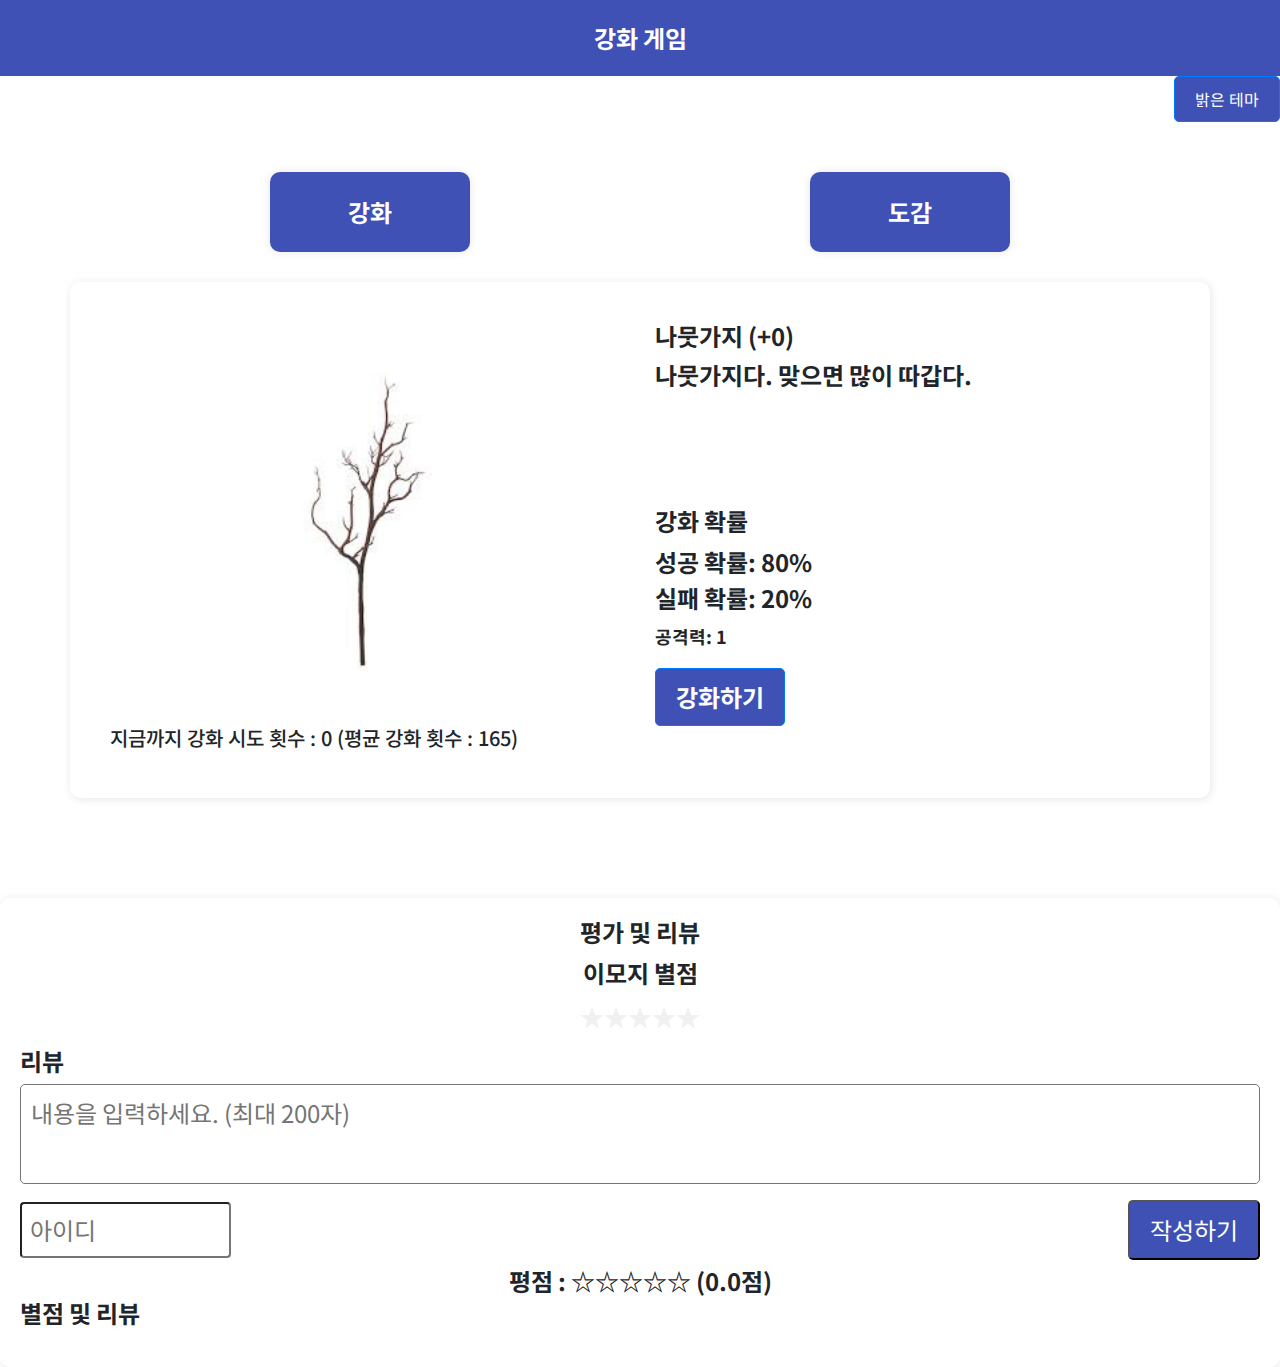
==== 최종.html @ 85086a7e "Revert "머같네"" ====
<!DOCTYPE html>
<html lang="en">

<head>
    <meta charset="UTF-8">
    <meta name="viewport" content="width=device-width, initial-scale=1.0">
    <title>강화 아이템 정보</title>
    <link rel="stylesheet" href="https://stackpath.bootstrapcdn.com/bootstrap/4.5.2/css/bootstrap.min.css">
    <link rel="preconnect" href="https://fonts.googleapis.com">
    <link rel="preconnect" href="https://fonts.gstatic.com" crossorigin>
    <link
        href="https://fonts.googleapis.com/css2?family=Black+Han+Sans&family=Nanum+Gothic+Coding&family=Noto+Sans+KR:wght@100..900&display=swap"
        rel="stylesheet">
    <style>
        #clubEnhance {
            visibility: hidden;
        }

        .description-container {
            height: 150px;
            /* 원하는 높이로 설정 */
            overflow: hidden;
            /* 내용이 넘칠 경우 숨김 */
        }

        .item-container {
            height: 35px
        }
    </style>
    <link rel="stylesheet" href="style.css" id="styleSheetLink">
</head>

<body>
    <div class="header">강화 게임</div>
    <div class="button-container d-flex justify-content-between align-items-center">
        <div> <!-- 왼쪽에 공간을 만들기 위한 빈 div -->
            <!-- 여기에 내용을 추가할 수 있습니다 -->
        </div>
        <button class="btn btn-primary" type="button" onclick="toggleStyle()" id="changeStyleButton">밝은 테마</button>
        <!-- 버튼 이동 -->
    </div>
    <div class="nav">
        <a href="#" id="GG" onclick="goToEnhancePage()">강화</a>
        <a href="#" id="clubEnhance" onclick="goToClubEnhancePage()">몽둥이 강화</a> <!-- 새로운 버튼 추가 -->
        <a href="#" id="DD" onclick="goToDexPage()">도감</a>
    </div>
    <div class="container" id="container" style="display: block;">
        <div class="row">
            <div class="col-md-6">
                <img src="sword.jpg" alt="강화 아이템" class="item-image" id="itemImage">
            </div>
            <div class="col-md-6">
                <div class="item-container">
                    <h1 class="item-title" id="itemName">나뭇가지<span id="enhanceLevel">&nbsp;(+0)</span></h1>
                </div>
                <div class="description-container">
                    <p class="item-description">
                        나뭇가지다. 맞으면 많이 따갑다.
                    </p>
                </div>
                <h2 id="enchanceRate">강화 확률</h2>
                <p>
                    <span id="successRate">성공 확률: 80%</span><br>
                    <span id="failureRate">실패 확률: 20%</span><br>
                    <span id="attackPower">공격력: 1</span>
                </p>

                <button class="btn btn-primary" type="button" onclick="enhance()" id="enhanceButton">강화하기</button>
                <span id="successCount" class="enhancement-count"></span>


            </div>
        </div>
        <div class="attempts-container">
            <h5>지금까지 강화 시도 횟수 : <span id="attemptsCount">0</span><span>&nbsp;(평균 강화 횟수 : 165)</span></h5>
        </div>
    </div>
    <div id="clubEnhancePage" class="container" style="display: none;">
        <div class="row">
            <div class="col-md-6">
                <img src="club.jpg" alt="몽둥이 강화 아이템" class="item-image" id="clubItemImage">
            </div>
            <div class="col-md-6">
                <h1 class="item-title" id="clubItemName">몽둥이<span id="clubEnhanceLevel">&nbsp;(+0)</span></h1>
                <p class="item-description" id="item-description">
                    야구방망이로 쓰다가 부러질 것 같다, 하지만 강화 단계가 올라가면 혹시 모른다.
                </p>
                <h2 id="clubEnchanceRate">강화 확률</h2>
                <p>
                    <span id="clubSuccessRate">성공 확률: 90%</span><br>
                    <span id="clubFailureRate">실패 확률: 10%</span><br>
                    <span id="clubAttackPower">공격력: 1</span> <!-- 새로운 공격력 표시 -->
                </p>
                <button class="btn btn-primary" type="button" onclick="clubEnhance()"
                    id="clubEnhanceButton">강화하기</button>
                <button class="btn btn-secondary" type="button" onclick="resetClubEnhance()" id="resetClubEnhanceButton"
                    style="display:none;">재시도</button>
                <span id="clubSuccessCount" class="enhancement-count"></span>
            </div>
        </div>
        <div>
            <h5>최고 기록 : <span id="clubBestRecord">0</span><span>강</span></h5>
        </div>
    </div>

    <div id="dexPageId" class="container">
        <h1>도감 페이지</h1>
        <div class="dex-container">
            <div class="dex-item active" id="dexItem1" onclick="showDexDetails('item1')">
                <img src="sword.jpg" alt="나뭇가지">
                <h3>나뭇가지</h3>
            </div>
            <div class="dex-item" id="dexItem2" onclick="showDexDetails('item2')">
                <img src="gun.jpg" alt="몽둥이">
                <h3>몽둥이</h3>
            </div>
            <div class="dex-item" id="dexItem3" onclick="showDexDetails('item3')">
                <img src="rocket.jpg" alt="목검">
                <h3>목검</h3>
            </div>
            <div class="dex-item" id="dexItem4" onclick="showDexDetails('item4')">
                <img src="nuclear.jpg" alt="검">
                <h3>검</h3>
            </div>
        </div>
        <div id="item1" class="dex-details">
            <h2>나뭇가지</h2>
            <img src="image1.png" alt="검">
            <p>나뭇가지다. 맞으면 많이 따갑다.</p>
        </div>
        <div id="item2" class="dex-details">
            <h2>각목</h2>
            <img src="image2.png" alt="총">
            <p>강린이 때리기에 너무 적합한 도구.</p>
        </div>
        <div id="item3" class="dex-details">
            <h2>목검</h2>
            <img src="image3.png" alt="로켓">
            <p>검도 해 본 사람은 한 번쯤 휘둘러 본 목검. 잘못 맞으면 죽을 수도 있을 것 같다.</p>
        </div>
        <div id="item4" class="dex-details">
            <h2>검</h2>
            <img src="image4.png" alt="핵">
            <p>한 없이 예리해 무엇이든 베어버릴 수 있는 검. 무게가 상당해 실력자가 아니면 들어올리기조차 버거워 보인다.</p>
        </div>
    </div>

    <div class="footer">
        <h3 align="center">평가 및 리뷰</h3>
        <form name="myform" id="myform" method="post" action="./save">
            <fieldset>
                <legend>이모지 별점</legend>
                <input type="radio" name="rating" value="5" id="rate1"><label for="rate1">★</label>
                <input type="radio" name="rating" value="4" id="rate2"><label for="rate2">★</label>
                <input type="radio" name="rating" value="3" id="rate3"><label for="rate3">★</label>
                <input type="radio" name="rating" value="2" id="rate4"><label for="rate4">★</label>
                <input type="radio" name="rating" value="1" id="rate5"><label for="rate5">★</label>
            </fieldset>
            <!-- 코멘트 입력 폼 -->
            <table class="rating-form-table">
                <tr>
                    <td colspan="2" align="left">
                        리뷰
                        <span id="comment-count"></span>
                    </td>
                </tr>
                <tr>
                    <td colspan="2">
                        <textarea id="comment" placeholder="내용을 입력하세요. (최대 200자)"></textarea>
                    </td>
                </tr>
                <tr>
                    <td align="left">
                        <input type="text" name="name" placeholder="아이디" id="username">
                    </td>
                    <td align="right">
                        <button type="button" onclick="saveRatingAndComment()">작성하기</button>
                    </td>
                </tr>
            </table>
        </form>
        <!-- 별점과 코멘트를 표시할 영역 -->
        <div id="rating-comments">
            <div id="average-rating">평점 : ☆☆☆☆☆ (0.0점)</div>
            <h3>별점 및 리뷰</h3>
            <ul id="comments-list"></ul>
        </div>
    </div>
    <script src="star.js"></script>
    <script src="theme.js"></script>
    <script>
        // 도감 페이지로 이동하는 함수
        function goToDexPage() {
            hideCurrentPage(); // 현재 페이지 숨기기
            hideClubEnhancePage(); // 클럽 강화 페이지 숨기기
            showDexPage(); // 도감 페이지 보이기
        }

        // 강화 페이지로 이동하는 함수
        function goToEnhancePage() {
            hideDexPage(); // 도감 페이지 숨기기
            hideClubEnhancePage(); // 클럽 강화 페이지 숨기기
            showCurrentPage(); // 현재 페이지 보이기
        }

        // 클럽 강화 페이지로 이동하는 함수
        function goToClubEnhancePage() {
            document.getElementById('GG').classList.remove('active'); // GG 버튼 비활성화
            document.getElementById('DD').classList.remove('active'); // DD 버튼 비활성화
            document.getElementById('clubEnhance').classList.add('active'); // 클럽 강화 버튼 활성화
            hideCurrentPage(); // 현재 페이지 숨기기
            hideDexPage(); // 도감 페이지 숨기기
            showClubEnhancePage(); // 클럽 강화 페이지 보이기
        }

        // 현재 페이지 숨기는 함수
        function hideCurrentPage() {
            var currentPage = document.getElementById('container'); // 현재 페이지 요소 가져오기
            currentPage.style.display = 'none'; // 현재 페이지 숨기기
        }

        // 도감 페이지 보이기 함수
        function showDexPage() {
            var dexPage = document.getElementById('dexPageId'); // 도감 페이지 요소 가져오기
            dexPage.style.display = 'block'; // 도감 페이지 보이기
        }

        // 도감 페이지 숨기기 함수
        function hideDexPage() {
            var dexPage = document.getElementById('dexPageId'); // 도감 페이지 요소 가져오기
            dexPage.style.display = 'none'; // 도감 페이지 숨기기
        }

        // 현재 페이지 보이기 함수
        function showCurrentPage() {
            var currentPage = document.getElementById('container'); // 현재 페이지 요소 가져오기
            currentPage.style.display = 'block'; // 현재 페이지 보이기
        }

        // 클럽 강화 페이지 숨기기 함수
        function hideClubEnhancePage() {
            var clubEnhancePage = document.getElementById('clubEnhancePage'); // 클럽 강화 페이지 요소 가져오기
            clubEnhancePage.style.display = 'none'; // 클럽 강화 페이지 숨기기
        }

        // 클럽 강화 페이지 보이기 함수
        function showClubEnhancePage() {
            var clubEnhancePage = document.getElementById('clubEnhancePage'); // 클럽 강화 페이지 요소 가져오기
            clubEnhancePage.style.display = 'block'; // 클럽 강화 페이지 보이기
        }

        // DOMContentLoaded 이벤트가 발생했을 때 실행될 코드
        document.addEventListener("DOMContentLoaded", function () {
            hideClubEnhancePage(); // 클럽 강화 페이지 숨기기
            showCurrentPage(); // 현재 페이지 보이기

            // 도감 페이지의 모든 상세 설명 숨기기
            var details = document.getElementsByClassName('dex-details'); // 모든 상세 설명 요소 가져오기
            for (var i = 0; i < details.length; i++) { // 각 상세 설명 요소에 대해 반복
                details[i].style.display = 'none'; // 상세 설명 숨기기
            }
        });

        // 도감 항목의 상세 정보 보이기 함수
        function showDexDetails(itemId) {
            var details = document.getElementsByClassName('dex-details'); // 모든 상세 정보 요소 가져오기
            for (var i = 0; i < details.length; i++) { // 각 상세 정보 요소에 대해 반복
                details[i].style.display = 'none'; // 상세 정보 숨기기
            }
            var itemDetails = document.getElementById(itemId); // 클릭한 항목의 상세 정보 요소 가져오기
            if (itemDetails) { // 상세 정보 요소가 존재하면
                itemDetails.style.display = 'block'; // 상세 정보 보이기
            }
        }

        // 도감 항목을 활성화하는 함수
        function enableDexItem(itemId) {
            var dexItem = document.getElementById(itemId); // 도감 항목 요소 가져오기
            dexItem.classList.add('active'); // 도감 항목 활성화
        }


        var successCount = 0;
        var successRate = 0.8; // 초기 성공 확률
        var failureRate = 0.2; // 초기 실패 확률
        var enhanceLevel = 0; // 강화 레벨 변수 추가
        var attemptsCount = 0; // 강화 시도 횟수 변수 추가

        function enhance() {
            var random = Math.random(); // 0과 1 사이의 랜덤한 숫자 생성
            var successCountElement = document.getElementById("successCount");
            var successRateElement = document.getElementById("successRate");
            var failureRateElement = document.getElementById("failureRate");
            var enhanceButton = document.getElementById("enhanceButton");
            var enchanceRateElement = document.getElementById("enchanceRate")
            var enhanceLevelElement = document.getElementById("enhanceLevel"); // 강화 레벨 표시 요소 추가
            var attemptsCountElement = document.getElementById("attemptsCount"); // 강화 시도 횟수 표시 요소 추가
            var itemDescriptionElement = document.querySelector(".item-description"); // 아이템 설명 요소
            var attackPowerElement = document.getElementById("attackPower"); // 공격력 표시 요소

            var baseAttackPower;
            var attackIncrement;

            attemptsCount++; // 강화 시도 횟수 증가
            attemptsCountElement.textContent = attemptsCount; // 강화 시도 횟수 표시 업데이트
            if (document.getElementById("itemImage").src.includes("sword.jpg")) {
                baseAttackPower = 1;
                attackIncrement = 1;
            } else if (document.getElementById("itemImage").src.includes("gun.jpg")) {
                baseAttackPower = 30;
                attackIncrement = 2;
            } else if (document.getElementById("itemImage").src.includes("rocket.jpg")) {
                baseAttackPower = 80;
                attackIncrement = 5;
            } else if (document.getElementById("itemImage").src.includes("nuclear.jpg")) {
                baseAttackPower = 200;
                attackIncrement = 10;
            }
            if (successCount < 5) {
                if (random < successRate) {
                    // 성공할 때
                    successCount++;
                    enhanceLevel++; // 강화 레벨 증가
                    successCountElement.innerHTML = "<span class='success-text'>&nbsp;성공</span>";
                    enhanceLevelElement.textContent = " (+" + enhanceLevel + ")"; // 강화 레벨 표시 업데이트
                    attackPowerElement.textContent = "공격력: " + (baseAttackPower + enhanceLevel * attackIncrement) + " (+" + (enhanceLevel * attackIncrement) + ")";
                } else {
                    // 실패할 때
                    successCount = 0; // 숫자 초기화
                    enhanceLevel = 0; // 강화 레벨 초기화
                    successCountElement.innerHTML = "<span class='failure-text'>&nbsp;실패</span>";
                    enhanceLevelElement.textContent = " (+" + enhanceLevel + ")"; // 강화 레벨 표시 업데이트
                    attackPowerElement.textContent = "공격력: " + baseAttackPower + " (+" + (enhanceLevel * attackIncrement) + ")";
                }
            } else {
                if (document.getElementById("itemImage").src.includes("sword.jpg")) { // 나뭇가지가 +5로 강화됐을 때 각목으로 바뀌어서 강화 단계를 다시 초기화
                    document.getElementById("itemImage").src = "gun.jpg";
                    document.getElementById("itemName").innerHTML = "각목 <span id='enhanceLevel'>(+0)</span>";
                    successRate = 0.7; // 성공 확률 변경
                    failureRate = 0.3; // 실패 확률 변경
                    successRateElement.textContent = "성공 확률: 70%";
                    failureRateElement.textContent = "실패 확률: 30%";
                    successCountElement.innerHTML = "<span class='success-text'>&nbsp;업그레이드 성공!</span>";
                    enhanceLevel = 0; // 강화 레벨 초기화
                    enableDexItem('dexItem2'); // 총 아이템 활성화
                    itemDescriptionElement.textContent = "강린이 때리기에 너무 적합한 도구."; // 아이템 설명 업데이트
                    attackPowerElement.textContent = "공격력: 30 (+" + (enhanceLevel * attackIncrement) + ")"; // 공격력 초기화
                } else if (document.getElementById("itemImage").src.includes("gun.jpg")) {
                    // 각목이 +5로 강화됐을 때 목검으로 바뀌어서 강화 단계를 다시 초기화
                    document.getElementById("itemImage").src = "rocket.jpg";
                    document.getElementById("itemName").innerHTML = "목검 <span id='enhanceLevel'>(+0)</span>";
                    successRate = 0.6; // 성공 확률 변경
                    failureRate = 0.4; // 실패 확률 변경
                    successRateElement.textContent = "성공 확률: 60%";
                    failureRateElement.textContent = "실패 확률: 40%";
                    successCountElement.innerHTML = "<span class='success-text'>&nbsp;업그레이드 성공!</span>";
                    enhanceLevel = 0; // 강화 레벨 초기화
                    enableDexItem('dexItem3'); // 로켓 아이템 활성화
                    itemDescriptionElement.textContent = "검도 해 본 사람은 한 번쯤 휘둘러 본 목검. 잘못 맞으면 죽을 수도 있을 것 같다."; // 아이템 설명 업데이트
                    attackPowerElement.textContent = "공격력: 80 (+" + (enhanceLevel * attackIncrement) + ")"; // 공격력 초기화
                } else if (document.getElementById("itemImage").src.includes("rocket.jpg")) { // 목검이 +5로 강화됐을 때 검으로 바뀌어서 강화 단계를 다시 초기화
                    document.getElementById("itemImage").src = "nuclear.jpg";
                    document.getElementById("itemName").innerHTML = "검 <span id='enhanceLevel'>(+0)</span>";
                    successRate = 0.5; // 성공 확률 변경
                    failureRate = 0.5; // 실패 확률 변경
                    successRateElement.textContent = "성공 확률: 50%";
                    failureRateElement.textContent = "실패 확률: 50%";
                    successCountElement.innerHTML = "<span class='success-text'>&nbsp;업그레이드 성공!</span>";
                    enhanceLevel = 0; // 강화 레벨 초기화
                    enableDexItem('dexItem4'); // 핵 아이템 활성화
                    itemDescriptionElement.textContent = "한 없이 예리해 무엇이든 베어버릴 수 있는 검. 무게가 상당해 실력자가 아니면 들어올리기조차 버거워 보인다."; // 아이템 설명 업데이트
                    attackPowerElement.textContent = "공격력: 200 (+" + (enhanceLevel * attackIncrement) + ")"; // 공격력 초기화
                } else if (document.getElementById("itemImage").src.includes("nuclear.jpg")) { // 핵=검이 +5로 강화됐을 때 강화하기 버튼 비활성화 및 텍스트 변경
                    document.getElementById("itemImage").src = "balloon.jpg";
                    document.getElementById("itemName").innerHTML = "";
                    enhanceButton.disabled = true;
                    successCountElement.innerHTML = "<span class='success-text'>&nbsp;축하합니다!</span>";
                    enhanceLevel = 0; // 강화 레벨 초기화
                    itemDescriptionElement.textContent = "'딸깍딸깍', 고생하셨습니다. 운이좋아 금방 끝나셨다면 몽둥이 강화를 해 보시는 건 어떨까요? 운의 한계를 시험 해보세요."; // 아이템 설명 업데이트
                    document.getElementById('clubEnhance').style.visibility = 'visible'; // 몽둥이 강화 버튼 표시
                    // 이 부분을 주석 처리하여 텍스트가 사라지지 않도록 합니다.
                    // successRateElement.textContent = " ";
                    // failureRateElement.textContent = " ";
                    // enchanceRateElement.textContent = " ";
                }
                successCount = 0; // 숫자 초기화
            }
        }
        // 몽둥이 강화 기능
        var clubSuccessCount = 0;
        var clubSuccessRate = 0.9; // 초기 성공 확률
        var clubFailureRate = 0.1; // 초기 실패 확률
        var clubEnhanceLevel = 0; // 강화 레벨 변수 추가
        var clubBestRecord = localStorage.getItem('clubBestRecord') || 0; // 로컬 스토리지에서 최고 기록을 가져옴

        document.getElementById('clubBestRecord').textContent = clubBestRecord;

        function getClubSuccessRate(level) {
            if (level < 4) return 0.9;
            if (level < 9) return 0.85;
            if (level < 14) return 0.8;
            if (level < 19) return 0.75;
            if (level < 24) return 0.7;
            if (level < 29) return 0.65;
            if (level < 34) return 0.6;
            if (level < 39) return 0.55;
            if (level < 44) return 0.5;
            if (level < 49) return 0.45;
            if (level < 54) return 0.4;
            if (level < 59) return 0.4;
            if (level < 64) return 0.35;
            if (level < 69) return 0.3;
            if (level < 74) return 0.25;
            if (level < 79) return 0.2;
            if (level < 84) return 0.15;
            if (level < 89) return 0.1;
            if (level < 94) return 0.05;
            return 0.03;
        }

        function clubEnhance() {
            var random = Math.random(); // 0과 1 사이의 랜덤한 숫자 생성
            var clubSuccessCountElement = document.getElementById("clubSuccessCount");
            var clubSuccessRateElement = document.getElementById("clubSuccessRate");
            var clubFailureRateElement = document.getElementById("clubFailureRate");
            var clubEnhanceButton = document.getElementById("clubEnhanceButton");
            var clubEnhanceLevelElement = document.getElementById("clubEnhanceLevel"); // 강화 레벨 표시 요소 추가
            var resetClubEnhanceButton = document.getElementById("resetClubEnhanceButton"); // 재시도 버튼
            var clubAttackPowerElement = document.getElementById("clubAttackPower"); // 공격력 표시 요소 추가

            clubSuccessRate = getClubSuccessRate(clubEnhanceLevel);
            clubFailureRate = 1 - clubSuccessRate;

            if (random < clubSuccessRate) {
                // 성공할 때
                clubSuccessCount++;
                clubEnhanceLevel++; // 강화 레벨 증가
                clubSuccessCountElement.innerHTML = "<span class='success-text'>&nbsp;성공</span>";
                clubEnhanceLevelElement.textContent = " (+" + clubEnhanceLevel + ")"; // 강화 레벨 표시 업데이트
                clubAttackPowerElement.textContent = "공격력: " + Math.pow(2, clubEnhanceLevel)
                clubSuccessRateElement.textContent = "성공 확률: " + (clubSuccessRate * 100).toFixed(0) + "%";
                clubFailureRateElement.textContent = "실패 확률: " + (clubFailureRate * 100).toFixed(0) + "%";

                // 최고 기록 갱신
                if (clubEnhanceLevel > clubBestRecord) {
                    clubBestRecord = clubEnhanceLevel;
                    localStorage.setItem('clubBestRecord', clubBestRecord); // 로컬 스토리지에 저장
                    document.getElementById('clubBestRecord').textContent = clubBestRecord;
                }
            } else {
                // 실패할 때
                clubSuccessCountElement.innerHTML = "<span class='failure-text'>&nbsp;실패</span>";
                clubEnhanceButton.disabled = true; // 강화하기 버튼 비활성화
                resetClubEnhanceButton.style.display = 'inline-block'; // 재시도 버튼 표시
            }
        }

        function resetClubEnhance() {
            var clubEnhanceButton = document.getElementById("clubEnhanceButton");
            var resetClubEnhanceButton = document.getElementById("resetClubEnhanceButton");
            var clubEnhanceLevelElement = document.getElementById("clubEnhanceLevel");
            var clubSuccessRateElement = document.getElementById("clubSuccessRate");
            var clubFailureRateElement = document.getElementById("clubFailureRate");

            clubEnhanceLevel = 0; // 강화 레벨 초기화
            clubEnhanceLevelElement.textContent = " (+" + clubEnhanceLevel + ")"; // 강화 레벨 표시 업데이트
            clubSuccessRate = getClubSuccessRate(clubEnhanceLevel); // 초기 성공 확률 설정
            clubFailureRate = 1 - clubSuccessRate; // 초기 실패 확률 설정
            clubSuccessRateElement.textContent = "성공 확률: " + (clubSuccessRate * 100).toFixed(0) + "%";
            clubFailureRateElement.textContent = "실패 확률: " + (clubFailureRate * 100).toFixed(0) + "%";

            clubEnhanceButton.disabled = false; // 강화하기 버튼 활성화
            resetClubEnhanceButton.style.display = 'none'; // 재시도 버튼 숨기기
        }


    </script>
</body>

</html>
---- style.css ----
* {
    margin: 0;
    padding: 0;
}

/* 기본 스타일 */
body {
    font-family: "Noto Sans KR", sans-serif;
    font-size: x-large;
    font-weight: bold;
    background-image: url('./mainImg.jpg');
    background-size: 2000px 1500px;
    background-repeat: no-repeat;
    background-position: top;
    background-color: white;
}




/* 공통 텍스트 스타일 */
.header,
.item-title,
#enchanceRate,
#enhanceButton,
#clubEnchanceRate,
#clubEnhanceButton,
#resetClubEnhanceButton, .footer h3 {
    font-family: "Noto Sans KR", sans-serif;
    font-size: x-large;
    font-weight: bold;
}

/* 공통 버튼 스타일 */
button,
.btn-primary,
.btn-secondary,
.rating-form-table button[type="button"],
.delete-comment {
    padding: 10px 20px;
    background-color: #3f51b5 !important;
    color: white;
    cursor: pointer;
    border-radius: 5px;
    transition: none;
}

button:hover,
.btn-primary:hover,
.btn-secondary:hover,
.rating-form-table button[type="button"]:hover,
.delete-comment:hover {
    background-color: rgb(22, 22, 97);
}

.delete-comment:active {
    transform: scale(1);
}


/* 공통 컨테이너 스타일 */
.container,
#dexPageId,
.footer,
.dex-details {
    background-color: #ffffff;
    border-radius: 10px;
    box-shadow: 1px 1px 10px rgba(0, 0, 0, 0.1);
    padding: 40px;
    margin-top: 100px;
}

/* 헤더 스타일 */
.header {
    background-color: #3f51b5;
    color: white;
    padding: 20px;
    text-align: center;
}

/* 네비게이션 스타일 */
.nav {
    display: flex;
    justify-content: center;
    margin-top: 20px;
}

.nav a {
    padding: 10px 20px;
    background-color: #3f51b5;
    color: white;
    text-decoration: none;
    border-radius: 5px;
    margin: 0 10px;
}

.nav a:hover {
    background-color: rgb(22, 22, 97);
    color: white;

}

.nav a:active,
.nav a.active {
    background-color: rgb(22, 22, 97);
    color: white;
}


/* 버튼 스타일 (GG, DD, clubEnhance) */
#GG,
#DD,
#clubEnhance {
    width: 200px;
    height: 80px;
    text-align: center;
    border-radius: 10px;
    box-shadow: 0 0 10px rgba(0, 0, 0, 0.1);
    text-decoration: none;
    line-height: 60px;
    font-size: x-large;
    font-weight: bold;
}

#GG {
    margin: 30px 30px -70px 10px;
}

#DD {
    margin: 30px 10px -70px 30px;
}

#clubEnhance {
    margin: 30px 40px -70px 40px;
}

/* 아이템 이미지 컨테이너 스타일 */
.item-image-container {
    position: relative;
    width: 30%;
    padding-top: 30%;
    overflow: hidden;
    border-radius: 10px;
    background-color: rgb(249, 249, 249);
    margin: 0 auto;
    max-height: calc(100vh - 80px);
}

.item-image {
    width: 300px;
    height: 400px;
    object-fit: contain;
    margin: 0 auto;
    display: block;
}

/* 텍스트 스타일 */
#attackPower{
    font-size: large;
}

#successRate{
    font-size: 24px;
}
#failureRate{
    font-size: 24px;
}

#clubAttackPower{
    font-size: large
}
#clubSuccessRate{
    font-size: 24px;
}
#clubFailureRate {
    font-size: 24px;
}

.pp {
    flex-direction: column;
    margin-left: 430px;
}

.success-text,
.failure-text {
    color: #3f51b5;
}

/* 별점 스타일 */
#myform fieldset {
    display: flex;
    justify-content: center;
    direction: rtl;
    border: 0;
    text-align: center;
}

#myform fieldset legend {
    text-align: center;
}

#myform input[type=radio] {
    display: none;
}

#myform label {
    font-size: 1em;
    color: transparent;
    text-shadow: 0 0 0 #f0f0f0;
}

#myform label:hover,
#myform label:hover~label,
#myform input[type=radio]:checked~label {
    text-shadow: 0 0 0#3f51b5;
}

/* 별표 스타일링 */
.star {
    color:  #3f51b5; /* 별표 색상 설정 */
}

/* 푸터 스타일 */
.footer {
    padding: 20px;
}

#average-rating {
    text-align: center;
}

/* 평가 및 리뷰 스타일 */
.rating-form-table {
    width: 100%;
}

.rating-form-table input[type="text"],
.rating-form-table textarea {
    width: 25%;
    padding: 8px;
    margin: 5px 0;
    border-radius: 4px;
    box-sizing: border-box;
}

.rating-form-table textarea {
    width: 100%;
    padding: 10px;
    border-radius: 5px;
    resize: none;
    height: 100px;
}

.rating-form-table button[type="button"] {
    padding: 10px 20px;
}

#comments-list {
    list-style: none;
    padding: 0;
    margin-top: 20px;
}

#comments-list li {
    padding: 15px;
    margin-bottom: 10px;
    border-radius: 5px;
    background-color: #fff;
    box-shadow: 0 0 10px rgba(0, 0, 0, 0.05);
}

#comments-list li span.comment-name {
    font-weight: bold;
    display: block;
    margin-bottom: 5px;
}

#comments-list li span.comment-time {
    color: #666;
    font-size: 12px;
    display: block;
    margin-bottom: 10px;
}

#comments-list li span.comment-text {
    display: block;
    margin-bottom: 10px;
}

/* 댓글 삭제 버튼 스타일 */
.delete-comment {
    padding: 5px 10px;
}

.delete-comment:hover {
    transform: scale(1.1);
}

/* 도감 페이지 스타일 */
#dexPageId {
    display: none;
}

.dex-container {
    display: flex;
    justify-content: center;
}

.dex-item {
    display: flex;
    flex-direction: column;
    align-items: center;
    padding: 10px;
    margin: 10px;
    width: 200px;
    height: 300px;
    pointer-events: none;
    opacity: 0.5;
    transition: none;
}

.dex-item img {
    width: 100%;
    height: auto;
}

.dex-item h3 {
    margin-top: auto;
    margin-bottom: auto;
}

.dex-item.active {
    pointer-events: auto;
    opacity: 1;
    cursor: pointer;
}

.dex-item.active:hover {
    background-color: #f0f0f0;
    transform: scale(1.05);
}

.dex-details {
    padding: 20px;
    border-radius: 5px;
    margin-top: 20px;
}

.dex-details img {
    max-width: 100%;
    height: auto;
}

/* 코멘트 텍스트 스타일 */
.comment-text {
    display: block;
    margin-top: 5px;
    font-size: 1em;

}

/* 이름과 시간 텍스트 스타일 */
.comment-name-time {
    display: inline;
    color: #555;
    font-size: 0.5em;
    margin-right: 10px;
}

.comment-name {
    font-weight: bold;
}

.comment-time {
    color: #999;
}
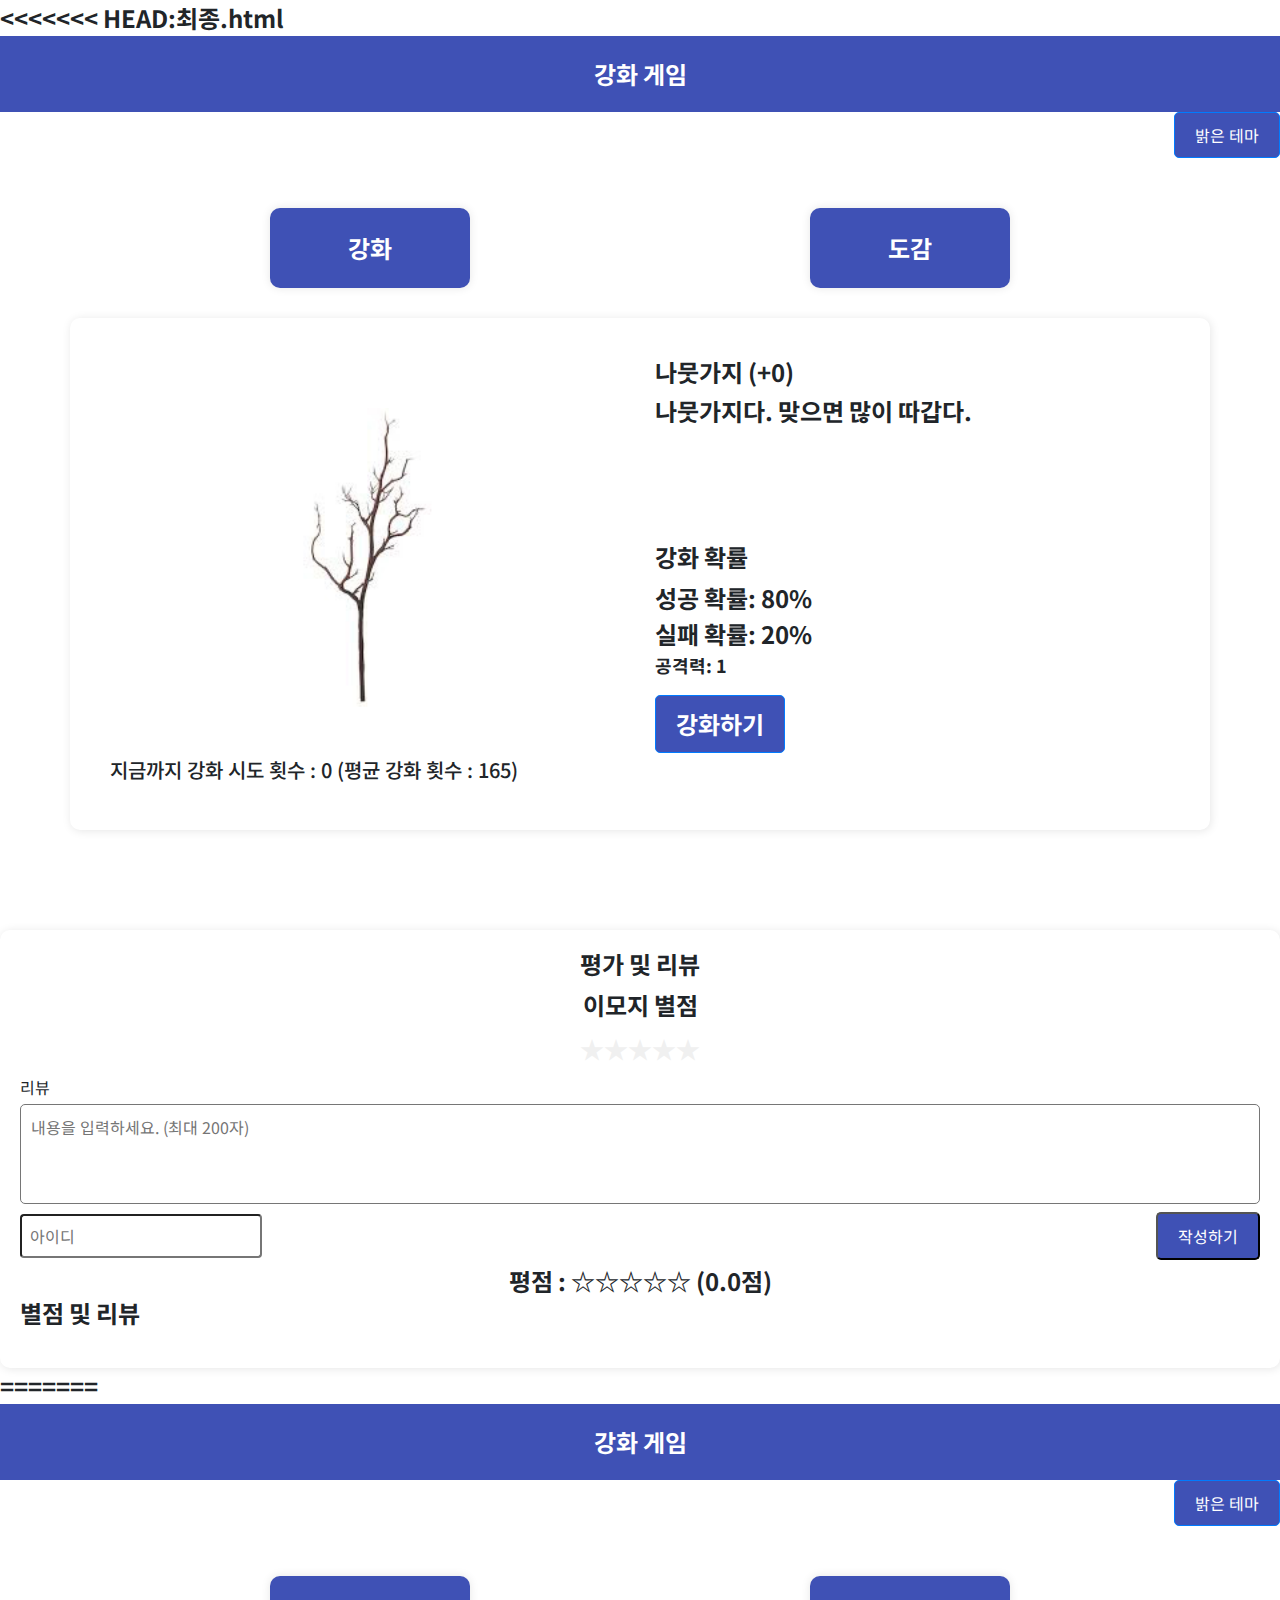
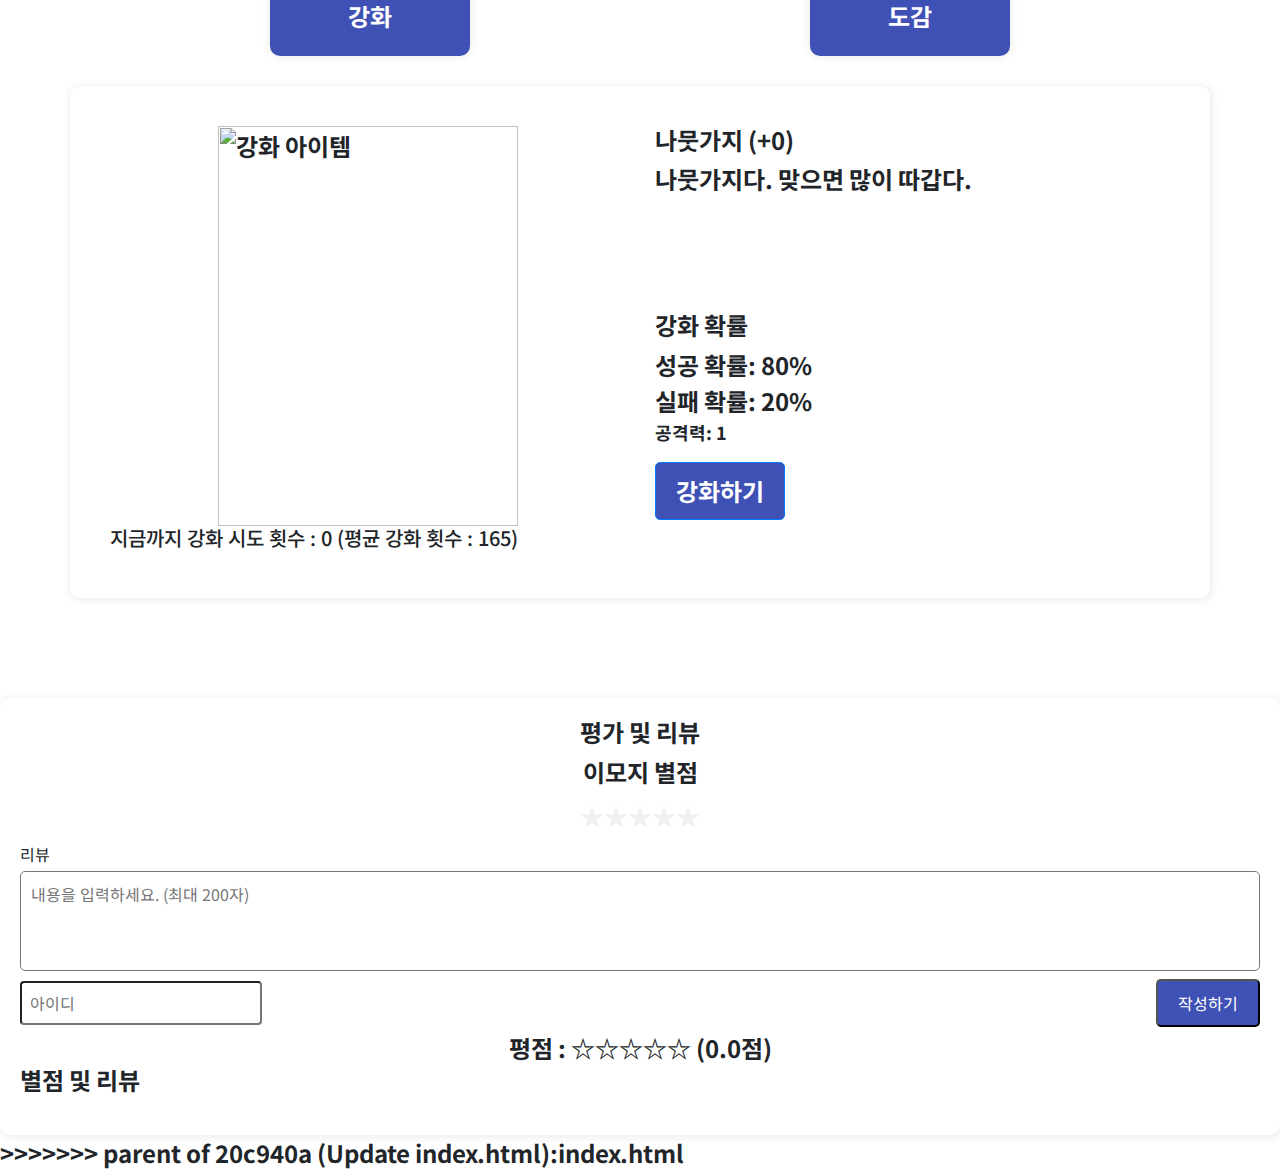
==== commit 7d72753c: "Revert "help me"" ====
--- a/최종.html
+++ b/최종.html
@@ -1,3 +1,484 @@
+<<<<<<< HEAD:최종.html
+<!DOCTYPE html>
+<html lang="en">
+
+<head>
+    <meta charset="UTF-8">
+    <meta name="viewport" content="width=device-width, initial-scale=1.0">
+    <title>강화 아이템 정보</title>
+    <link rel="stylesheet" href="https://stackpath.bootstrapcdn.com/bootstrap/4.5.2/css/bootstrap.min.css">
+    <link rel="preconnect" href="https://fonts.googleapis.com">
+    <link rel="preconnect" href="https://fonts.gstatic.com" crossorigin>
+    <link
+        href="https://fonts.googleapis.com/css2?family=Black+Han+Sans&family=Nanum+Gothic+Coding&family=Noto+Sans+KR:wght@100..900&display=swap"
+        rel="stylesheet">
+    <style>
+        #clubEnhance {
+            visibility: hidden;
+        }
+
+        .description-container {
+            height: 150px;
+            /* 원하는 높이로 설정 */
+            overflow: hidden;
+            /* 내용이 넘칠 경우 숨김 */
+        }
+
+        .item-container {
+            height: 35px
+        }
+    </style>
+    <link rel="stylesheet" href="style.css" id="styleSheetLink">
+</head>
+
+<body>
+    <div class="header">강화 게임</div>
+    <div class="button-container d-flex justify-content-between align-items-center">
+        <div> <!-- 왼쪽에 공간을 만들기 위한 빈 div -->
+            <!-- 여기에 내용을 추가할 수 있습니다 -->
+        </div>
+        <button class="btn btn-primary" type="button" onclick="toggleStyle()" id="changeStyleButton">밝은 테마</button>
+        <!-- 버튼 이동 -->
+    </div>
+    <div class="nav">
+        <a href="#" id="GG" onclick="goToEnhancePage()">강화</a>
+        <a href="#" id="clubEnhance" onclick="goToClubEnhancePage()">몽둥이 강화</a> <!-- 새로운 버튼 추가 -->
+        <a href="#" id="DD" onclick="goToDexPage()">도감</a>
+    </div>
+    <div class="container" id="container" style="display: block;">
+        <div class="row">
+            <div class="col-md-6">
+                <img src="sword.jpg" alt="강화 아이템" class="item-image" id="itemImage">
+            </div>
+            <div class="col-md-6">
+                <div class="item-container">
+                    <h1 class="item-title" id="itemName">나뭇가지<span id="enhanceLevel">&nbsp;(+0)</span></h1>
+                </div>
+                <div class="description-container">
+                    <p class="item-description">
+                        나뭇가지다. 맞으면 많이 따갑다.
+                    </p>
+                </div>
+                <h2 id="enchanceRate">강화 확률</h2>
+                <p>
+                    <span id="successRate">성공 확률: 80%</span><br>
+                    <span id="failureRate">실패 확률: 20%</span><br>
+                    <span id="attackPower">공격력: 1</span>
+                </p>
+
+                <button class="btn btn-primary" type="button" onclick="enhance()" id="enhanceButton">강화하기</button>
+                <span id="successCount" class="enhancement-count"></span>
+
+
+            </div>
+        </div>
+        <div class="attempts-container">
+            <h5>지금까지 강화 시도 횟수 : <span id="attemptsCount">0</span><span>&nbsp;(평균 강화 횟수 : 165)</span></h5>
+        </div>
+    </div>
+    <div id="clubEnhancePage" class="container" style="display: none;">
+        <div class="row">
+            <div class="col-md-6">
+                <img src="club.jpg" alt="몽둥이 강화 아이템" class="item-image" id="clubItemImage">
+            </div>
+            <div class="col-md-6">
+                <h1 class="item-title" id="clubItemName">몽둥이<span id="clubEnhanceLevel">&nbsp;(+0)</span></h1>
+                <p class="item-description" id="item-description">
+                    야구방망이로 쓰다가 부러질 것 같다, 하지만 강화 단계가 올라가면 혹시 모른다.
+                </p>
+                <h2 id="clubEnchanceRate">강화 확률</h2>
+                <p>
+                    <span id="clubSuccessRate">성공 확률: 90%</span><br>
+                    <span id="clubFailureRate">실패 확률: 10%</span><br>
+                    <span id="clubAttackPower">공격력: 1</span> <!-- 새로운 공격력 표시 -->
+                </p>
+                <button class="btn btn-primary" type="button" onclick="clubEnhance()"
+                    id="clubEnhanceButton">강화하기</button>
+                <button class="btn btn-secondary" type="button" onclick="resetClubEnhance()" id="resetClubEnhanceButton"
+                    style="display:none;">재시도</button>
+                <span id="clubSuccessCount" class="enhancement-count"></span>
+            </div>
+        </div>
+        <div>
+            <h5>최고 기록 : <span id="clubBestRecord">0</span><span>강</span></h5>
+        </div>
+    </div>
+
+    <div id="dexPageId" class="container">
+        <h1>도감 페이지</h1>
+        <div class="dex-container">
+            <div class="dex-item active" id="dexItem1" onclick="showDexDetails('item1')">
+                <img src="sword.jpg" alt="나뭇가지">
+                <h3>나뭇가지</h3>
+            </div>
+            <div class="dex-item" id="dexItem2" onclick="showDexDetails('item2')">
+                <img src="gun.jpg" alt="몽둥이">
+                <h3>몽둥이</h3>
+            </div>
+            <div class="dex-item" id="dexItem3" onclick="showDexDetails('item3')">
+                <img src="rocket.jpg" alt="목검">
+                <h3>목검</h3>
+            </div>
+            <div class="dex-item" id="dexItem4" onclick="showDexDetails('item4')">
+                <img src="nuclear.jpg" alt="검">
+                <h3>검</h3>
+            </div>
+        </div>
+        <div id="item1" class="dex-details">
+            <h2>나뭇가지</h2>
+            <img src="image1.png" alt="검">
+            <p>나뭇가지다. 맞으면 많이 따갑다.</p>
+        </div>
+        <div id="item2" class="dex-details">
+            <h2>각목</h2>
+            <img src="image2.png" alt="총">
+            <p>강린이 때리기에 너무 적합한 도구.</p>
+        </div>
+        <div id="item3" class="dex-details">
+            <h2>목검</h2>
+            <img src="image3.png" alt="로켓">
+            <p>검도 해 본 사람은 한 번쯤 휘둘러 본 목검. 잘못 맞으면 죽을 수도 있을 것 같다.</p>
+        </div>
+        <div id="item4" class="dex-details">
+            <h2>검</h2>
+            <img src="image4.png" alt="핵">
+            <p>한 없이 예리해 무엇이든 베어버릴 수 있는 검. 무게가 상당해 실력자가 아니면 들어올리기조차 버거워 보인다.</p>
+        </div>
+    </div>
+
+    <div class="footer">
+        <h3 align="center">평가 및 리뷰</h3>
+        <form name="myform" id="myform" method="post" action="./save">
+            <fieldset>
+                <legend>이모지 별점</legend>
+                <input type="radio" name="rating" value="5" id="rate1"><label for="rate1">★</label>
+                <input type="radio" name="rating" value="4" id="rate2"><label for="rate2">★</label>
+                <input type="radio" name="rating" value="3" id="rate3"><label for="rate3">★</label>
+                <input type="radio" name="rating" value="2" id="rate4"><label for="rate4">★</label>
+                <input type="radio" name="rating" value="1" id="rate5"><label for="rate5">★</label>
+            </fieldset>
+            <!-- 코멘트 입력 폼 -->
+            <table class="rating-form-table">
+                <tr>
+                    <td colspan="2" align="left">
+                        리뷰
+                        <span id="comment-count"></span>
+                    </td>
+                </tr>
+                <tr>
+                    <td colspan="2">
+                        <textarea id="comment" placeholder="내용을 입력하세요. (최대 200자)"></textarea>
+                    </td>
+                </tr>
+                <tr>
+                    <td align="left">
+                        <input type="text" name="name" placeholder="아이디" id="username">
+                    </td>
+                    <td align="right">
+                        <button type="button" onclick="saveRatingAndComment()">작성하기</button>
+                    </td>
+                </tr>
+            </table>
+        </form>
+        <!-- 별점과 코멘트를 표시할 영역 -->
+        <div id="rating-comments">
+            <div id="average-rating">평점 : ☆☆☆☆☆ (0.0점)</div>
+            <h3>별점 및 리뷰</h3>
+            <ul id="comments-list"></ul>
+        </div>
+    </div>
+    <script src="star.js"></script>
+    <script src="theme.js"></script>
+    <script>
+        // 도감 페이지로 이동하는 함수
+        function goToDexPage() {
+            hideCurrentPage(); // 현재 페이지 숨기기
+            hideClubEnhancePage(); // 클럽 강화 페이지 숨기기
+            showDexPage(); // 도감 페이지 보이기
+        }
+
+        // 강화 페이지로 이동하는 함수
+        function goToEnhancePage() {
+            hideDexPage(); // 도감 페이지 숨기기
+            hideClubEnhancePage(); // 클럽 강화 페이지 숨기기
+            showCurrentPage(); // 현재 페이지 보이기
+        }
+
+        // 클럽 강화 페이지로 이동하는 함수
+        function goToClubEnhancePage() {
+            document.getElementById('GG').classList.remove('active'); // GG 버튼 비활성화
+            document.getElementById('DD').classList.remove('active'); // DD 버튼 비활성화
+            document.getElementById('clubEnhance').classList.add('active'); // 클럽 강화 버튼 활성화
+            hideCurrentPage(); // 현재 페이지 숨기기
+            hideDexPage(); // 도감 페이지 숨기기
+            showClubEnhancePage(); // 클럽 강화 페이지 보이기
+        }
+
+        // 현재 페이지 숨기는 함수
+        function hideCurrentPage() {
+            var currentPage = document.getElementById('container'); // 현재 페이지 요소 가져오기
+            currentPage.style.display = 'none'; // 현재 페이지 숨기기
+        }
+
+        // 도감 페이지 보이기 함수
+        function showDexPage() {
+            var dexPage = document.getElementById('dexPageId'); // 도감 페이지 요소 가져오기
+            dexPage.style.display = 'block'; // 도감 페이지 보이기
+        }
+
+        // 도감 페이지 숨기기 함수
+        function hideDexPage() {
+            var dexPage = document.getElementById('dexPageId'); // 도감 페이지 요소 가져오기
+            dexPage.style.display = 'none'; // 도감 페이지 숨기기
+        }
+
+        // 현재 페이지 보이기 함수
+        function showCurrentPage() {
+            var currentPage = document.getElementById('container'); // 현재 페이지 요소 가져오기
+            currentPage.style.display = 'block'; // 현재 페이지 보이기
+        }
+
+        // 클럽 강화 페이지 숨기기 함수
+        function hideClubEnhancePage() {
+            var clubEnhancePage = document.getElementById('clubEnhancePage'); // 클럽 강화 페이지 요소 가져오기
+            clubEnhancePage.style.display = 'none'; // 클럽 강화 페이지 숨기기
+        }
+
+        // 클럽 강화 페이지 보이기 함수
+        function showClubEnhancePage() {
+            var clubEnhancePage = document.getElementById('clubEnhancePage'); // 클럽 강화 페이지 요소 가져오기
+            clubEnhancePage.style.display = 'block'; // 클럽 강화 페이지 보이기
+        }
+
+        // DOMContentLoaded 이벤트가 발생했을 때 실행될 코드
+        document.addEventListener("DOMContentLoaded", function () {
+            hideClubEnhancePage(); // 클럽 강화 페이지 숨기기
+            showCurrentPage(); // 현재 페이지 보이기
+
+            // 도감 페이지의 모든 상세 설명 숨기기
+            var details = document.getElementsByClassName('dex-details'); // 모든 상세 설명 요소 가져오기
+            for (var i = 0; i < details.length; i++) { // 각 상세 설명 요소에 대해 반복
+                details[i].style.display = 'none'; // 상세 설명 숨기기
+            }
+        });
+
+        // 도감 항목의 상세 정보 보이기 함수
+        function showDexDetails(itemId) {
+            var details = document.getElementsByClassName('dex-details'); // 모든 상세 정보 요소 가져오기
+            for (var i = 0; i < details.length; i++) { // 각 상세 정보 요소에 대해 반복
+                details[i].style.display = 'none'; // 상세 정보 숨기기
+            }
+            var itemDetails = document.getElementById(itemId); // 클릭한 항목의 상세 정보 요소 가져오기
+            if (itemDetails) { // 상세 정보 요소가 존재하면
+                itemDetails.style.display = 'block'; // 상세 정보 보이기
+            }
+        }
+
+        // 도감 항목을 활성화하는 함수
+        function enableDexItem(itemId) {
+            var dexItem = document.getElementById(itemId); // 도감 항목 요소 가져오기
+            dexItem.classList.add('active'); // 도감 항목 활성화
+        }
+
+
+        var successCount = 0;
+        var successRate = 0.8; // 초기 성공 확률
+        var failureRate = 0.2; // 초기 실패 확률
+        var enhanceLevel = 0; // 강화 레벨 변수 추가
+        var attemptsCount = 0; // 강화 시도 횟수 변수 추가
+
+        function enhance() {
+            var random = Math.random(); // 0과 1 사이의 랜덤한 숫자 생성
+            var successCountElement = document.getElementById("successCount");
+            var successRateElement = document.getElementById("successRate");
+            var failureRateElement = document.getElementById("failureRate");
+            var enhanceButton = document.getElementById("enhanceButton");
+            var enchanceRateElement = document.getElementById("enchanceRate")
+            var enhanceLevelElement = document.getElementById("enhanceLevel"); // 강화 레벨 표시 요소 추가
+            var attemptsCountElement = document.getElementById("attemptsCount"); // 강화 시도 횟수 표시 요소 추가
+            var itemDescriptionElement = document.querySelector(".item-description"); // 아이템 설명 요소
+            var attackPowerElement = document.getElementById("attackPower"); // 공격력 표시 요소
+
+            var baseAttackPower;
+            var attackIncrement;
+
+            attemptsCount++; // 강화 시도 횟수 증가
+            attemptsCountElement.textContent = attemptsCount; // 강화 시도 횟수 표시 업데이트
+            if (document.getElementById("itemImage").src.includes("sword.jpg")) {
+                baseAttackPower = 1;
+                attackIncrement = 1;
+            } else if (document.getElementById("itemImage").src.includes("gun.jpg")) {
+                baseAttackPower = 30;
+                attackIncrement = 2;
+            } else if (document.getElementById("itemImage").src.includes("rocket.jpg")) {
+                baseAttackPower = 80;
+                attackIncrement = 5;
+            } else if (document.getElementById("itemImage").src.includes("nuclear.jpg")) {
+                baseAttackPower = 200;
+                attackIncrement = 10;
+            }
+            if (successCount < 5) {
+                if (random < successRate) {
+                    // 성공할 때
+                    successCount++;
+                    enhanceLevel++; // 강화 레벨 증가
+                    successCountElement.innerHTML = "<span class='success-text'>&nbsp;성공</span>";
+                    enhanceLevelElement.textContent = " (+" + enhanceLevel + ")"; // 강화 레벨 표시 업데이트
+                    attackPowerElement.textContent = "공격력: " + (baseAttackPower + enhanceLevel * attackIncrement) + " (+" + (enhanceLevel * attackIncrement) + ")";
+                } else {
+                    // 실패할 때
+                    successCount = 0; // 숫자 초기화
+                    enhanceLevel = 0; // 강화 레벨 초기화
+                    successCountElement.innerHTML = "<span class='failure-text'>&nbsp;실패</span>";
+                    enhanceLevelElement.textContent = " (+" + enhanceLevel + ")"; // 강화 레벨 표시 업데이트
+                    attackPowerElement.textContent = "공격력: " + baseAttackPower + " (+" + (enhanceLevel * attackIncrement) + ")";
+                }
+            } else {
+                if (document.getElementById("itemImage").src.includes("sword.jpg")) { // 나뭇가지가 +5로 강화됐을 때 각목으로 바뀌어서 강화 단계를 다시 초기화
+                    document.getElementById("itemImage").src = "gun.jpg";
+                    document.getElementById("itemName").innerHTML = "각목 <span id='enhanceLevel'>(+0)</span>";
+                    successRate = 0.7; // 성공 확률 변경
+                    failureRate = 0.3; // 실패 확률 변경
+                    successRateElement.textContent = "성공 확률: 70%";
+                    failureRateElement.textContent = "실패 확률: 30%";
+                    successCountElement.innerHTML = "<span class='success-text'>&nbsp;업그레이드 성공!</span>";
+                    enhanceLevel = 0; // 강화 레벨 초기화
+                    enableDexItem('dexItem2'); // 총 아이템 활성화
+                    itemDescriptionElement.textContent = "강린이 때리기에 너무 적합한 도구."; // 아이템 설명 업데이트
+                    attackPowerElement.textContent = "공격력: 30 (+" + (enhanceLevel * attackIncrement) + ")"; // 공격력 초기화
+                } else if (document.getElementById("itemImage").src.includes("gun.jpg")) {
+                    // 각목이 +5로 강화됐을 때 목검으로 바뀌어서 강화 단계를 다시 초기화
+                    document.getElementById("itemImage").src = "rocket.jpg";
+                    document.getElementById("itemName").innerHTML = "목검 <span id='enhanceLevel'>(+0)</span>";
+                    successRate = 0.6; // 성공 확률 변경
+                    failureRate = 0.4; // 실패 확률 변경
+                    successRateElement.textContent = "성공 확률: 60%";
+                    failureRateElement.textContent = "실패 확률: 40%";
+                    successCountElement.innerHTML = "<span class='success-text'>&nbsp;업그레이드 성공!</span>";
+                    enhanceLevel = 0; // 강화 레벨 초기화
+                    enableDexItem('dexItem3'); // 로켓 아이템 활성화
+                    itemDescriptionElement.textContent = "검도 해 본 사람은 한 번쯤 휘둘러 본 목검. 잘못 맞으면 죽을 수도 있을 것 같다."; // 아이템 설명 업데이트
+                    attackPowerElement.textContent = "공격력: 80 (+" + (enhanceLevel * attackIncrement) + ")"; // 공격력 초기화
+                } else if (document.getElementById("itemImage").src.includes("rocket.jpg")) { // 목검이 +5로 강화됐을 때 검으로 바뀌어서 강화 단계를 다시 초기화
+                    document.getElementById("itemImage").src = "nuclear.jpg";
+                    document.getElementById("itemName").innerHTML = "검 <span id='enhanceLevel'>(+0)</span>";
+                    successRate = 0.5; // 성공 확률 변경
+                    failureRate = 0.5; // 실패 확률 변경
+                    successRateElement.textContent = "성공 확률: 50%";
+                    failureRateElement.textContent = "실패 확률: 50%";
+                    successCountElement.innerHTML = "<span class='success-text'>&nbsp;업그레이드 성공!</span>";
+                    enhanceLevel = 0; // 강화 레벨 초기화
+                    enableDexItem('dexItem4'); // 핵 아이템 활성화
+                    itemDescriptionElement.textContent = "한 없이 예리해 무엇이든 베어버릴 수 있는 검. 무게가 상당해 실력자가 아니면 들어올리기조차 버거워 보인다."; // 아이템 설명 업데이트
+                    attackPowerElement.textContent = "공격력: 200 (+" + (enhanceLevel * attackIncrement) + ")"; // 공격력 초기화
+                } else if (document.getElementById("itemImage").src.includes("nuclear.jpg")) { // 핵=검이 +5로 강화됐을 때 강화하기 버튼 비활성화 및 텍스트 변경
+                    document.getElementById("itemImage").src = "balloon.jpg";
+                    document.getElementById("itemName").innerHTML = "";
+                    enhanceButton.disabled = true;
+                    successCountElement.innerHTML = "<span class='success-text'>&nbsp;축하합니다!</span>";
+                    enhanceLevel = 0; // 강화 레벨 초기화
+                    itemDescriptionElement.textContent = "'딸깍딸깍', 고생하셨습니다. 운이좋아 금방 끝나셨다면 몽둥이 강화를 해 보시는 건 어떨까요? 운의 한계를 시험 해보세요."; // 아이템 설명 업데이트
+                    document.getElementById('clubEnhance').style.visibility = 'visible'; // 몽둥이 강화 버튼 표시
+                    // 이 부분을 주석 처리하여 텍스트가 사라지지 않도록 합니다.
+                    // successRateElement.textContent = " ";
+                    // failureRateElement.textContent = " ";
+                    // enchanceRateElement.textContent = " ";
+                }
+                successCount = 0; // 숫자 초기화
+            }
+        }
+        // 몽둥이 강화 기능
+        var clubSuccessCount = 0;
+        var clubSuccessRate = 0.9; // 초기 성공 확률
+        var clubFailureRate = 0.1; // 초기 실패 확률
+        var clubEnhanceLevel = 0; // 강화 레벨 변수 추가
+        var clubBestRecord = localStorage.getItem('clubBestRecord') || 0; // 로컬 스토리지에서 최고 기록을 가져옴
+
+        document.getElementById('clubBestRecord').textContent = clubBestRecord;
+
+        function getClubSuccessRate(level) {
+            if (level < 4) return 0.9;
+            if (level < 9) return 0.85;
+            if (level < 14) return 0.8;
+            if (level < 19) return 0.75;
+            if (level < 24) return 0.7;
+            if (level < 29) return 0.65;
+            if (level < 34) return 0.6;
+            if (level < 39) return 0.55;
+            if (level < 44) return 0.5;
+            if (level < 49) return 0.45;
+            if (level < 54) return 0.4;
+            if (level < 59) return 0.4;
+            if (level < 64) return 0.35;
+            if (level < 69) return 0.3;
+            if (level < 74) return 0.25;
+            if (level < 79) return 0.2;
+            if (level < 84) return 0.15;
+            if (level < 89) return 0.1;
+            if (level < 94) return 0.05;
+            return 0.03;
+        }
+
+        function clubEnhance() {
+            var random = Math.random(); // 0과 1 사이의 랜덤한 숫자 생성
+            var clubSuccessCountElement = document.getElementById("clubSuccessCount");
+            var clubSuccessRateElement = document.getElementById("clubSuccessRate");
+            var clubFailureRateElement = document.getElementById("clubFailureRate");
+            var clubEnhanceButton = document.getElementById("clubEnhanceButton");
+            var clubEnhanceLevelElement = document.getElementById("clubEnhanceLevel"); // 강화 레벨 표시 요소 추가
+            var resetClubEnhanceButton = document.getElementById("resetClubEnhanceButton"); // 재시도 버튼
+            var clubAttackPowerElement = document.getElementById("clubAttackPower"); // 공격력 표시 요소 추가
+
+            clubSuccessRate = getClubSuccessRate(clubEnhanceLevel);
+            clubFailureRate = 1 - clubSuccessRate;
+
+            if (random < clubSuccessRate) {
+                // 성공할 때
+                clubSuccessCount++;
+                clubEnhanceLevel++; // 강화 레벨 증가
+                clubSuccessCountElement.innerHTML = "<span class='success-text'>&nbsp;성공</span>";
+                clubEnhanceLevelElement.textContent = " (+" + clubEnhanceLevel + ")"; // 강화 레벨 표시 업데이트
+                clubAttackPowerElement.textContent = "공격력: " + Math.pow(2, clubEnhanceLevel)
+                clubSuccessRateElement.textContent = "성공 확률: " + (clubSuccessRate * 100).toFixed(0) + "%";
+                clubFailureRateElement.textContent = "실패 확률: " + (clubFailureRate * 100).toFixed(0) + "%";
+
+                // 최고 기록 갱신
+                if (clubEnhanceLevel > clubBestRecord) {
+                    clubBestRecord = clubEnhanceLevel;
+                    localStorage.setItem('clubBestRecord', clubBestRecord); // 로컬 스토리지에 저장
+                    document.getElementById('clubBestRecord').textContent = clubBestRecord;
+                }
+            } else {
+                // 실패할 때
+                clubSuccessCountElement.innerHTML = "<span class='failure-text'>&nbsp;실패</span>";
+                clubEnhanceButton.disabled = true; // 강화하기 버튼 비활성화
+                resetClubEnhanceButton.style.display = 'inline-block'; // 재시도 버튼 표시
+            }
+        }
+
+        function resetClubEnhance() {
+            var clubEnhanceButton = document.getElementById("clubEnhanceButton");
+            var resetClubEnhanceButton = document.getElementById("resetClubEnhanceButton");
+            var clubEnhanceLevelElement = document.getElementById("clubEnhanceLevel");
+            var clubSuccessRateElement = document.getElementById("clubSuccessRate");
+            var clubFailureRateElement = document.getElementById("clubFailureRate");
+
+            clubEnhanceLevel = 0; // 강화 레벨 초기화
+            clubEnhanceLevelElement.textContent = " (+" + clubEnhanceLevel + ")"; // 강화 레벨 표시 업데이트
+            clubSuccessRate = getClubSuccessRate(clubEnhanceLevel); // 초기 성공 확률 설정
+            clubFailureRate = 1 - clubSuccessRate; // 초기 실패 확률 설정
+            clubSuccessRateElement.textContent = "성공 확률: " + (clubSuccessRate * 100).toFixed(0) + "%";
+            clubFailureRateElement.textContent = "실패 확률: " + (clubFailureRate * 100).toFixed(0) + "%";
+
+            clubEnhanceButton.disabled = false; // 강화하기 버튼 활성화
+            resetClubEnhanceButton.style.display = 'none'; // 재시도 버튼 숨기기
+        }
+
+
+    </script>
+</body>
+
+=======
 <!DOCTYPE html>
 <html lang="en">
 
@@ -47,7 +528,7 @@
     <div class="container" id="container" style="display: block;">
         <div class="row">
             <div class="col-md-6">
-                <img src="sword.jpg" alt="강화 아이템" class="item-image" id="itemImage">
+                <img src="sword.png" alt="강화 아이템" class="item-image" id="itemImage">
             </div>
             <div class="col-md-6">
                 <div class="item-container">
@@ -78,7 +559,7 @@
     <div id="clubEnhancePage" class="container" style="display: none;">
         <div class="row">
             <div class="col-md-6">
-                <img src="club.jpg" alt="몽둥이 강화 아이템" class="item-image" id="clubItemImage">
+                <img src="club.png" alt="몽둥이 강화 아이템" class="item-image" id="clubItemImage">
             </div>
             <div class="col-md-6">
                 <h1 class="item-title" id="clubItemName">몽둥이<span id="clubEnhanceLevel">&nbsp;(+0)</span></h1>
@@ -107,40 +588,36 @@
         <h1>도감 페이지</h1>
         <div class="dex-container">
             <div class="dex-item active" id="dexItem1" onclick="showDexDetails('item1')">
-                <img src="sword.jpg" alt="나뭇가지">
+                <img src="sword.png" alt="나뭇가지">
                 <h3>나뭇가지</h3>
             </div>
             <div class="dex-item" id="dexItem2" onclick="showDexDetails('item2')">
-                <img src="gun.jpg" alt="몽둥이">
+                <img src="gun.png" alt="몽둥이">
                 <h3>몽둥이</h3>
             </div>
             <div class="dex-item" id="dexItem3" onclick="showDexDetails('item3')">
-                <img src="rocket.jpg" alt="목검">
+                <img src="rocket.png" alt="목검">
                 <h3>목검</h3>
             </div>
             <div class="dex-item" id="dexItem4" onclick="showDexDetails('item4')">
-                <img src="nuclear.jpg" alt="검">
+                <img src="nuclear.png" alt="검">
                 <h3>검</h3>
             </div>
         </div>
         <div id="item1" class="dex-details">
             <h2>나뭇가지</h2>
-            <img src="image1.png" alt="검">
             <p>나뭇가지다. 맞으면 많이 따갑다.</p>
         </div>
         <div id="item2" class="dex-details">
             <h2>각목</h2>
-            <img src="image2.png" alt="총">
             <p>강린이 때리기에 너무 적합한 도구.</p>
         </div>
         <div id="item3" class="dex-details">
             <h2>목검</h2>
-            <img src="image3.png" alt="로켓">
             <p>검도 해 본 사람은 한 번쯤 휘둘러 본 목검. 잘못 맞으면 죽을 수도 있을 것 같다.</p>
         </div>
         <div id="item4" class="dex-details">
             <h2>검</h2>
-            <img src="image4.png" alt="핵">
             <p>한 없이 예리해 무엇이든 베어버릴 수 있는 검. 무게가 상당해 실력자가 아니면 들어올리기조차 버거워 보인다.</p>
         </div>
     </div>
@@ -303,16 +780,16 @@
 
             attemptsCount++; // 강화 시도 횟수 증가
             attemptsCountElement.textContent = attemptsCount; // 강화 시도 횟수 표시 업데이트
-            if (document.getElementById("itemImage").src.includes("sword.jpg")) {
+            if (document.getElementById("itemImage").src.includes("sword.pn")) {
                 baseAttackPower = 1;
                 attackIncrement = 1;
-            } else if (document.getElementById("itemImage").src.includes("gun.jpg")) {
+            } else if (document.getElementById("itemImage").src.includes("gun.pn")) {
                 baseAttackPower = 30;
                 attackIncrement = 2;
-            } else if (document.getElementById("itemImage").src.includes("rocket.jpg")) {
+            } else if (document.getElementById("itemImage").src.includes("rocket.pn")) {
                 baseAttackPower = 80;
                 attackIncrement = 5;
-            } else if (document.getElementById("itemImage").src.includes("nuclear.jpg")) {
+            } else if (document.getElementById("itemImage").src.includes("nuclear.pn")) {
                 baseAttackPower = 200;
                 attackIncrement = 10;
             }
@@ -333,8 +810,8 @@
                     attackPowerElement.textContent = "공격력: " + baseAttackPower + " (+" + (enhanceLevel * attackIncrement) + ")";
                 }
             } else {
-                if (document.getElementById("itemImage").src.includes("sword.jpg")) { // 나뭇가지가 +5로 강화됐을 때 각목으로 바뀌어서 강화 단계를 다시 초기화
-                    document.getElementById("itemImage").src = "gun.jpg";
+                if (document.getElementById("itemImage").src.includes("sword.png")) { // 나뭇가지가 +5로 강화됐을 때 각목으로 바뀌어서 강화 단계를 다시 초기화
+                    document.getElementById("itemImage").src = "gun.png";
                     document.getElementById("itemName").innerHTML = "각목 <span id='enhanceLevel'>(+0)</span>";
                     successRate = 0.7; // 성공 확률 변경
                     failureRate = 0.3; // 실패 확률 변경
@@ -345,9 +822,9 @@
                     enableDexItem('dexItem2'); // 총 아이템 활성화
                     itemDescriptionElement.textContent = "강린이 때리기에 너무 적합한 도구."; // 아이템 설명 업데이트
                     attackPowerElement.textContent = "공격력: 30 (+" + (enhanceLevel * attackIncrement) + ")"; // 공격력 초기화
-                } else if (document.getElementById("itemImage").src.includes("gun.jpg")) {
+                } else if (document.getElementById("itemImage").src.includes("gun.png")) {
                     // 각목이 +5로 강화됐을 때 목검으로 바뀌어서 강화 단계를 다시 초기화
-                    document.getElementById("itemImage").src = "rocket.jpg";
+                    document.getElementById("itemImage").src = "rocket.png";
                     document.getElementById("itemName").innerHTML = "목검 <span id='enhanceLevel'>(+0)</span>";
                     successRate = 0.6; // 성공 확률 변경
                     failureRate = 0.4; // 실패 확률 변경
@@ -358,8 +835,8 @@
                     enableDexItem('dexItem3'); // 로켓 아이템 활성화
                     itemDescriptionElement.textContent = "검도 해 본 사람은 한 번쯤 휘둘러 본 목검. 잘못 맞으면 죽을 수도 있을 것 같다."; // 아이템 설명 업데이트
                     attackPowerElement.textContent = "공격력: 80 (+" + (enhanceLevel * attackIncrement) + ")"; // 공격력 초기화
-                } else if (document.getElementById("itemImage").src.includes("rocket.jpg")) { // 목검이 +5로 강화됐을 때 검으로 바뀌어서 강화 단계를 다시 초기화
-                    document.getElementById("itemImage").src = "nuclear.jpg";
+                } else if (document.getElementById("itemImage").src.includes("rocket.png")) { // 목검이 +5로 강화됐을 때 검으로 바뀌어서 강화 단계를 다시 초기화
+                    document.getElementById("itemImage").src = "nuclear.png";
                     document.getElementById("itemName").innerHTML = "검 <span id='enhanceLevel'>(+0)</span>";
                     successRate = 0.5; // 성공 확률 변경
                     failureRate = 0.5; // 실패 확률 변경
@@ -370,8 +847,8 @@
                     enableDexItem('dexItem4'); // 핵 아이템 활성화
                     itemDescriptionElement.textContent = "한 없이 예리해 무엇이든 베어버릴 수 있는 검. 무게가 상당해 실력자가 아니면 들어올리기조차 버거워 보인다."; // 아이템 설명 업데이트
                     attackPowerElement.textContent = "공격력: 200 (+" + (enhanceLevel * attackIncrement) + ")"; // 공격력 초기화
-                } else if (document.getElementById("itemImage").src.includes("nuclear.jpg")) { // 핵=검이 +5로 강화됐을 때 강화하기 버튼 비활성화 및 텍스트 변경
-                    document.getElementById("itemImage").src = "balloon.jpg";
+                } else if (document.getElementById("itemImage").src.includes("nuclear.png")) { // 핵=검이 +5로 강화됐을 때 강화하기 버튼 비활성화 및 텍스트 변경
+                    document.getElementById("itemImage").src = "balloon.png";
                     document.getElementById("itemName").innerHTML = "";
                     enhanceButton.disabled = true;
                     successCountElement.innerHTML = "<span class='success-text'>&nbsp;축하합니다!</span>";
@@ -477,4 +954,5 @@
     </script>
 </body>
 
-</html>
+>>>>>>> parent of 20c940a (Update index.html):index.html
+</html>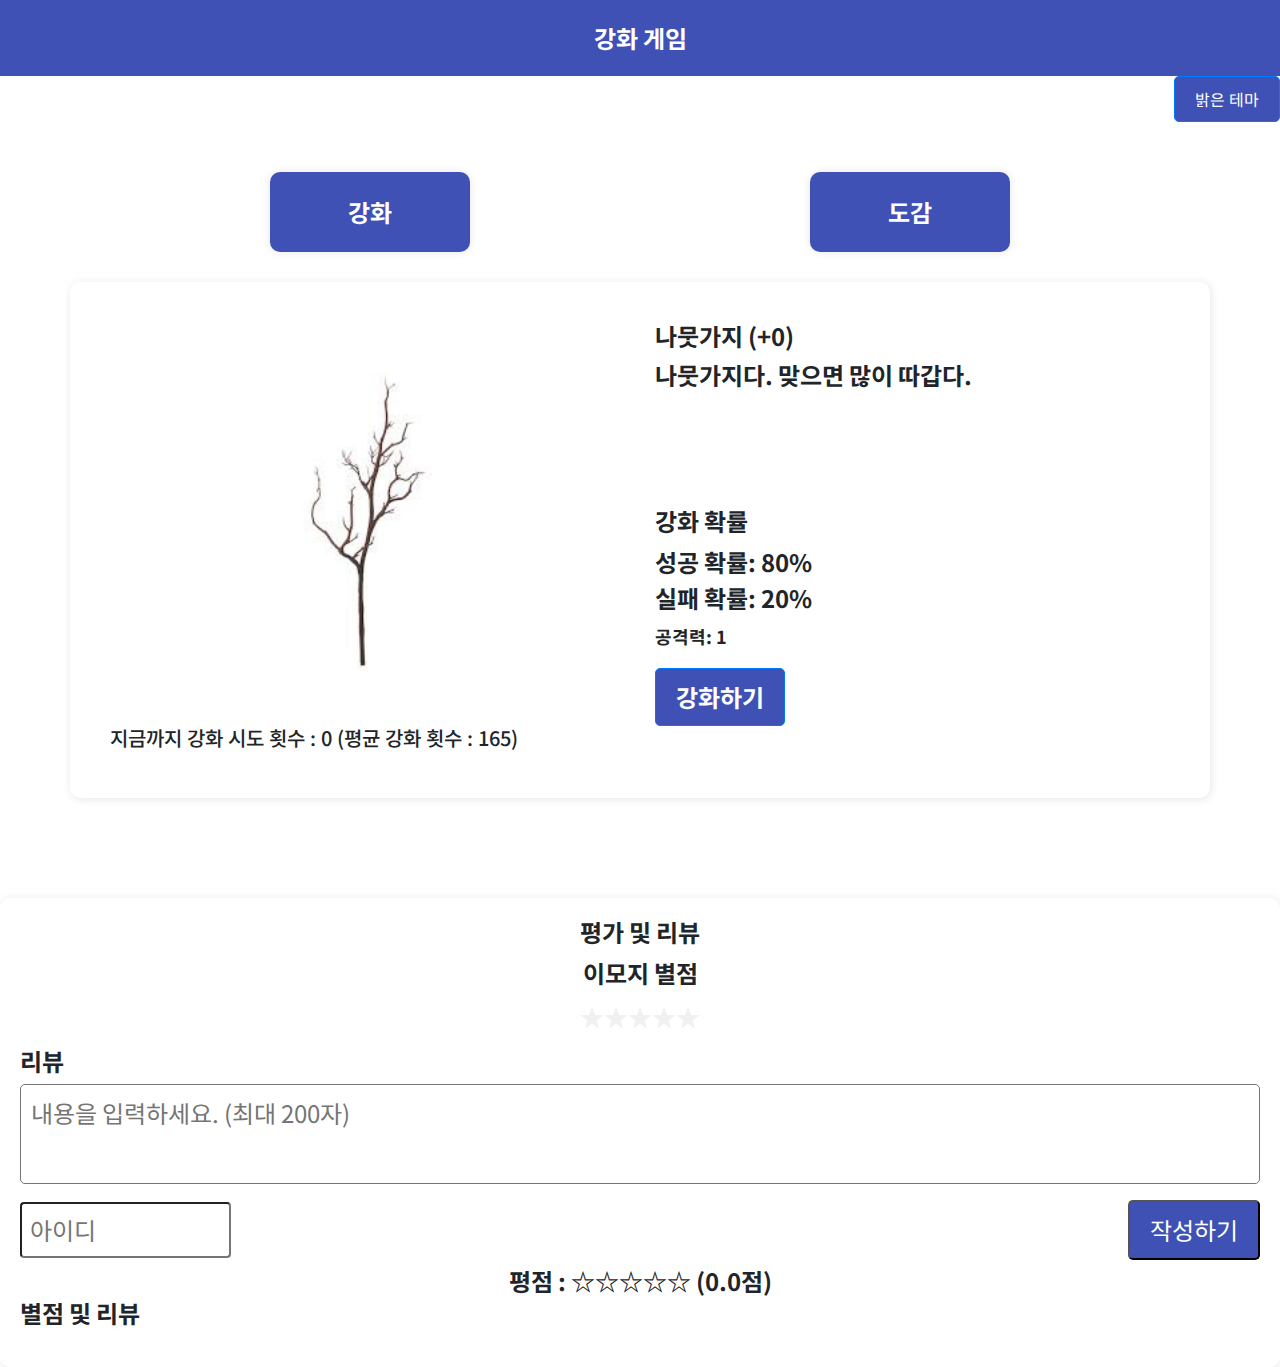
==== commit fba89594: "Revert "큰일2"" ====
--- a/최종.html
+++ b/최종.html
@@ -1,4 +1,3 @@
-<<<<<<< HEAD:최종.html
 <!DOCTYPE html>
 <html lang="en">
 
@@ -478,481 +477,4 @@
     </script>
 </body>
 
-=======
-<!DOCTYPE html>
-<html lang="en">
-
-<head>
-    <meta charset="UTF-8">
-    <meta name="viewport" content="width=device-width, initial-scale=1.0">
-    <title>강화 아이템 정보</title>
-    <link rel="stylesheet" href="https://stackpath.bootstrapcdn.com/bootstrap/4.5.2/css/bootstrap.min.css">
-    <link rel="preconnect" href="https://fonts.googleapis.com">
-    <link rel="preconnect" href="https://fonts.gstatic.com" crossorigin>
-    <link
-        href="https://fonts.googleapis.com/css2?family=Black+Han+Sans&family=Nanum+Gothic+Coding&family=Noto+Sans+KR:wght@100..900&display=swap"
-        rel="stylesheet">
-    <style>
-        #clubEnhance {
-            visibility: hidden;
-        }
-
-        .description-container {
-            height: 150px;
-            /* 원하는 높이로 설정 */
-            overflow: hidden;
-            /* 내용이 넘칠 경우 숨김 */
-        }
-
-        .item-container {
-            height: 35px
-        }
-    </style>
-    <link rel="stylesheet" href="style.css" id="styleSheetLink">
-</head>
-
-<body>
-    <div class="header">강화 게임</div>
-    <div class="button-container d-flex justify-content-between align-items-center">
-        <div> <!-- 왼쪽에 공간을 만들기 위한 빈 div -->
-            <!-- 여기에 내용을 추가할 수 있습니다 -->
-        </div>
-        <button class="btn btn-primary" type="button" onclick="toggleStyle()" id="changeStyleButton">밝은 테마</button>
-        <!-- 버튼 이동 -->
-    </div>
-    <div class="nav">
-        <a href="#" id="GG" onclick="goToEnhancePage()">강화</a>
-        <a href="#" id="clubEnhance" onclick="goToClubEnhancePage()">몽둥이 강화</a> <!-- 새로운 버튼 추가 -->
-        <a href="#" id="DD" onclick="goToDexPage()">도감</a>
-    </div>
-    <div class="container" id="container" style="display: block;">
-        <div class="row">
-            <div class="col-md-6">
-                <img src="sword.png" alt="강화 아이템" class="item-image" id="itemImage">
-            </div>
-            <div class="col-md-6">
-                <div class="item-container">
-                    <h1 class="item-title" id="itemName">나뭇가지<span id="enhanceLevel">&nbsp;(+0)</span></h1>
-                </div>
-                <div class="description-container">
-                    <p class="item-description">
-                        나뭇가지다. 맞으면 많이 따갑다.
-                    </p>
-                </div>
-                <h2 id="enchanceRate">강화 확률</h2>
-                <p>
-                    <span id="successRate">성공 확률: 80%</span><br>
-                    <span id="failureRate">실패 확률: 20%</span><br>
-                    <span id="attackPower">공격력: 1</span>
-                </p>
-
-                <button class="btn btn-primary" type="button" onclick="enhance()" id="enhanceButton">강화하기</button>
-                <span id="successCount" class="enhancement-count"></span>
-
-
-            </div>
-        </div>
-        <div class="attempts-container">
-            <h5>지금까지 강화 시도 횟수 : <span id="attemptsCount">0</span><span>&nbsp;(평균 강화 횟수 : 165)</span></h5>
-        </div>
-    </div>
-    <div id="clubEnhancePage" class="container" style="display: none;">
-        <div class="row">
-            <div class="col-md-6">
-                <img src="club.png" alt="몽둥이 강화 아이템" class="item-image" id="clubItemImage">
-            </div>
-            <div class="col-md-6">
-                <h1 class="item-title" id="clubItemName">몽둥이<span id="clubEnhanceLevel">&nbsp;(+0)</span></h1>
-                <p class="item-description" id="item-description">
-                    야구방망이로 쓰다가 부러질 것 같다, 하지만 강화 단계가 올라가면 혹시 모른다.
-                </p>
-                <h2 id="clubEnchanceRate">강화 확률</h2>
-                <p>
-                    <span id="clubSuccessRate">성공 확률: 90%</span><br>
-                    <span id="clubFailureRate">실패 확률: 10%</span><br>
-                    <span id="clubAttackPower">공격력: 1</span> <!-- 새로운 공격력 표시 -->
-                </p>
-                <button class="btn btn-primary" type="button" onclick="clubEnhance()"
-                    id="clubEnhanceButton">강화하기</button>
-                <button class="btn btn-secondary" type="button" onclick="resetClubEnhance()" id="resetClubEnhanceButton"
-                    style="display:none;">재시도</button>
-                <span id="clubSuccessCount" class="enhancement-count"></span>
-            </div>
-        </div>
-        <div>
-            <h5>최고 기록 : <span id="clubBestRecord">0</span><span>강</span></h5>
-        </div>
-    </div>
-
-    <div id="dexPageId" class="container">
-        <h1>도감 페이지</h1>
-        <div class="dex-container">
-            <div class="dex-item active" id="dexItem1" onclick="showDexDetails('item1')">
-                <img src="sword.png" alt="나뭇가지">
-                <h3>나뭇가지</h3>
-            </div>
-            <div class="dex-item" id="dexItem2" onclick="showDexDetails('item2')">
-                <img src="gun.png" alt="몽둥이">
-                <h3>몽둥이</h3>
-            </div>
-            <div class="dex-item" id="dexItem3" onclick="showDexDetails('item3')">
-                <img src="rocket.png" alt="목검">
-                <h3>목검</h3>
-            </div>
-            <div class="dex-item" id="dexItem4" onclick="showDexDetails('item4')">
-                <img src="nuclear.png" alt="검">
-                <h3>검</h3>
-            </div>
-        </div>
-        <div id="item1" class="dex-details">
-            <h2>나뭇가지</h2>
-            <p>나뭇가지다. 맞으면 많이 따갑다.</p>
-        </div>
-        <div id="item2" class="dex-details">
-            <h2>각목</h2>
-            <p>강린이 때리기에 너무 적합한 도구.</p>
-        </div>
-        <div id="item3" class="dex-details">
-            <h2>목검</h2>
-            <p>검도 해 본 사람은 한 번쯤 휘둘러 본 목검. 잘못 맞으면 죽을 수도 있을 것 같다.</p>
-        </div>
-        <div id="item4" class="dex-details">
-            <h2>검</h2>
-            <p>한 없이 예리해 무엇이든 베어버릴 수 있는 검. 무게가 상당해 실력자가 아니면 들어올리기조차 버거워 보인다.</p>
-        </div>
-    </div>
-
-    <div class="footer">
-        <h3 align="center">평가 및 리뷰</h3>
-        <form name="myform" id="myform" method="post" action="./save">
-            <fieldset>
-                <legend>이모지 별점</legend>
-                <input type="radio" name="rating" value="5" id="rate1"><label for="rate1">★</label>
-                <input type="radio" name="rating" value="4" id="rate2"><label for="rate2">★</label>
-                <input type="radio" name="rating" value="3" id="rate3"><label for="rate3">★</label>
-                <input type="radio" name="rating" value="2" id="rate4"><label for="rate4">★</label>
-                <input type="radio" name="rating" value="1" id="rate5"><label for="rate5">★</label>
-            </fieldset>
-            <!-- 코멘트 입력 폼 -->
-            <table class="rating-form-table">
-                <tr>
-                    <td colspan="2" align="left">
-                        리뷰
-                        <span id="comment-count"></span>
-                    </td>
-                </tr>
-                <tr>
-                    <td colspan="2">
-                        <textarea id="comment" placeholder="내용을 입력하세요. (최대 200자)"></textarea>
-                    </td>
-                </tr>
-                <tr>
-                    <td align="left">
-                        <input type="text" name="name" placeholder="아이디" id="username">
-                    </td>
-                    <td align="right">
-                        <button type="button" onclick="saveRatingAndComment()">작성하기</button>
-                    </td>
-                </tr>
-            </table>
-        </form>
-        <!-- 별점과 코멘트를 표시할 영역 -->
-        <div id="rating-comments">
-            <div id="average-rating">평점 : ☆☆☆☆☆ (0.0점)</div>
-            <h3>별점 및 리뷰</h3>
-            <ul id="comments-list"></ul>
-        </div>
-    </div>
-    <script src="star.js"></script>
-    <script src="theme.js"></script>
-    <script>
-        // 도감 페이지로 이동하는 함수
-        function goToDexPage() {
-            hideCurrentPage(); // 현재 페이지 숨기기
-            hideClubEnhancePage(); // 클럽 강화 페이지 숨기기
-            showDexPage(); // 도감 페이지 보이기
-        }
-
-        // 강화 페이지로 이동하는 함수
-        function goToEnhancePage() {
-            hideDexPage(); // 도감 페이지 숨기기
-            hideClubEnhancePage(); // 클럽 강화 페이지 숨기기
-            showCurrentPage(); // 현재 페이지 보이기
-        }
-
-        // 클럽 강화 페이지로 이동하는 함수
-        function goToClubEnhancePage() {
-            document.getElementById('GG').classList.remove('active'); // GG 버튼 비활성화
-            document.getElementById('DD').classList.remove('active'); // DD 버튼 비활성화
-            document.getElementById('clubEnhance').classList.add('active'); // 클럽 강화 버튼 활성화
-            hideCurrentPage(); // 현재 페이지 숨기기
-            hideDexPage(); // 도감 페이지 숨기기
-            showClubEnhancePage(); // 클럽 강화 페이지 보이기
-        }
-
-        // 현재 페이지 숨기는 함수
-        function hideCurrentPage() {
-            var currentPage = document.getElementById('container'); // 현재 페이지 요소 가져오기
-            currentPage.style.display = 'none'; // 현재 페이지 숨기기
-        }
-
-        // 도감 페이지 보이기 함수
-        function showDexPage() {
-            var dexPage = document.getElementById('dexPageId'); // 도감 페이지 요소 가져오기
-            dexPage.style.display = 'block'; // 도감 페이지 보이기
-        }
-
-        // 도감 페이지 숨기기 함수
-        function hideDexPage() {
-            var dexPage = document.getElementById('dexPageId'); // 도감 페이지 요소 가져오기
-            dexPage.style.display = 'none'; // 도감 페이지 숨기기
-        }
-
-        // 현재 페이지 보이기 함수
-        function showCurrentPage() {
-            var currentPage = document.getElementById('container'); // 현재 페이지 요소 가져오기
-            currentPage.style.display = 'block'; // 현재 페이지 보이기
-        }
-
-        // 클럽 강화 페이지 숨기기 함수
-        function hideClubEnhancePage() {
-            var clubEnhancePage = document.getElementById('clubEnhancePage'); // 클럽 강화 페이지 요소 가져오기
-            clubEnhancePage.style.display = 'none'; // 클럽 강화 페이지 숨기기
-        }
-
-        // 클럽 강화 페이지 보이기 함수
-        function showClubEnhancePage() {
-            var clubEnhancePage = document.getElementById('clubEnhancePage'); // 클럽 강화 페이지 요소 가져오기
-            clubEnhancePage.style.display = 'block'; // 클럽 강화 페이지 보이기
-        }
-
-        // DOMContentLoaded 이벤트가 발생했을 때 실행될 코드
-        document.addEventListener("DOMContentLoaded", function () {
-            hideClubEnhancePage(); // 클럽 강화 페이지 숨기기
-            showCurrentPage(); // 현재 페이지 보이기
-
-            // 도감 페이지의 모든 상세 설명 숨기기
-            var details = document.getElementsByClassName('dex-details'); // 모든 상세 설명 요소 가져오기
-            for (var i = 0; i < details.length; i++) { // 각 상세 설명 요소에 대해 반복
-                details[i].style.display = 'none'; // 상세 설명 숨기기
-            }
-        });
-
-        // 도감 항목의 상세 정보 보이기 함수
-        function showDexDetails(itemId) {
-            var details = document.getElementsByClassName('dex-details'); // 모든 상세 정보 요소 가져오기
-            for (var i = 0; i < details.length; i++) { // 각 상세 정보 요소에 대해 반복
-                details[i].style.display = 'none'; // 상세 정보 숨기기
-            }
-            var itemDetails = document.getElementById(itemId); // 클릭한 항목의 상세 정보 요소 가져오기
-            if (itemDetails) { // 상세 정보 요소가 존재하면
-                itemDetails.style.display = 'block'; // 상세 정보 보이기
-            }
-        }
-
-        // 도감 항목을 활성화하는 함수
-        function enableDexItem(itemId) {
-            var dexItem = document.getElementById(itemId); // 도감 항목 요소 가져오기
-            dexItem.classList.add('active'); // 도감 항목 활성화
-        }
-
-
-        var successCount = 0;
-        var successRate = 0.8; // 초기 성공 확률
-        var failureRate = 0.2; // 초기 실패 확률
-        var enhanceLevel = 0; // 강화 레벨 변수 추가
-        var attemptsCount = 0; // 강화 시도 횟수 변수 추가
-
-        function enhance() {
-            var random = Math.random(); // 0과 1 사이의 랜덤한 숫자 생성
-            var successCountElement = document.getElementById("successCount");
-            var successRateElement = document.getElementById("successRate");
-            var failureRateElement = document.getElementById("failureRate");
-            var enhanceButton = document.getElementById("enhanceButton");
-            var enchanceRateElement = document.getElementById("enchanceRate")
-            var enhanceLevelElement = document.getElementById("enhanceLevel"); // 강화 레벨 표시 요소 추가
-            var attemptsCountElement = document.getElementById("attemptsCount"); // 강화 시도 횟수 표시 요소 추가
-            var itemDescriptionElement = document.querySelector(".item-description"); // 아이템 설명 요소
-            var attackPowerElement = document.getElementById("attackPower"); // 공격력 표시 요소
-
-            var baseAttackPower;
-            var attackIncrement;
-
-            attemptsCount++; // 강화 시도 횟수 증가
-            attemptsCountElement.textContent = attemptsCount; // 강화 시도 횟수 표시 업데이트
-            if (document.getElementById("itemImage").src.includes("sword.pn")) {
-                baseAttackPower = 1;
-                attackIncrement = 1;
-            } else if (document.getElementById("itemImage").src.includes("gun.pn")) {
-                baseAttackPower = 30;
-                attackIncrement = 2;
-            } else if (document.getElementById("itemImage").src.includes("rocket.pn")) {
-                baseAttackPower = 80;
-                attackIncrement = 5;
-            } else if (document.getElementById("itemImage").src.includes("nuclear.pn")) {
-                baseAttackPower = 200;
-                attackIncrement = 10;
-            }
-            if (successCount < 5) {
-                if (random < successRate) {
-                    // 성공할 때
-                    successCount++;
-                    enhanceLevel++; // 강화 레벨 증가
-                    successCountElement.innerHTML = "<span class='success-text'>&nbsp;성공</span>";
-                    enhanceLevelElement.textContent = " (+" + enhanceLevel + ")"; // 강화 레벨 표시 업데이트
-                    attackPowerElement.textContent = "공격력: " + (baseAttackPower + enhanceLevel * attackIncrement) + " (+" + (enhanceLevel * attackIncrement) + ")";
-                } else {
-                    // 실패할 때
-                    successCount = 0; // 숫자 초기화
-                    enhanceLevel = 0; // 강화 레벨 초기화
-                    successCountElement.innerHTML = "<span class='failure-text'>&nbsp;실패</span>";
-                    enhanceLevelElement.textContent = " (+" + enhanceLevel + ")"; // 강화 레벨 표시 업데이트
-                    attackPowerElement.textContent = "공격력: " + baseAttackPower + " (+" + (enhanceLevel * attackIncrement) + ")";
-                }
-            } else {
-                if (document.getElementById("itemImage").src.includes("sword.png")) { // 나뭇가지가 +5로 강화됐을 때 각목으로 바뀌어서 강화 단계를 다시 초기화
-                    document.getElementById("itemImage").src = "gun.png";
-                    document.getElementById("itemName").innerHTML = "각목 <span id='enhanceLevel'>(+0)</span>";
-                    successRate = 0.7; // 성공 확률 변경
-                    failureRate = 0.3; // 실패 확률 변경
-                    successRateElement.textContent = "성공 확률: 70%";
-                    failureRateElement.textContent = "실패 확률: 30%";
-                    successCountElement.innerHTML = "<span class='success-text'>&nbsp;업그레이드 성공!</span>";
-                    enhanceLevel = 0; // 강화 레벨 초기화
-                    enableDexItem('dexItem2'); // 총 아이템 활성화
-                    itemDescriptionElement.textContent = "강린이 때리기에 너무 적합한 도구."; // 아이템 설명 업데이트
-                    attackPowerElement.textContent = "공격력: 30 (+" + (enhanceLevel * attackIncrement) + ")"; // 공격력 초기화
-                } else if (document.getElementById("itemImage").src.includes("gun.png")) {
-                    // 각목이 +5로 강화됐을 때 목검으로 바뀌어서 강화 단계를 다시 초기화
-                    document.getElementById("itemImage").src = "rocket.png";
-                    document.getElementById("itemName").innerHTML = "목검 <span id='enhanceLevel'>(+0)</span>";
-                    successRate = 0.6; // 성공 확률 변경
-                    failureRate = 0.4; // 실패 확률 변경
-                    successRateElement.textContent = "성공 확률: 60%";
-                    failureRateElement.textContent = "실패 확률: 40%";
-                    successCountElement.innerHTML = "<span class='success-text'>&nbsp;업그레이드 성공!</span>";
-                    enhanceLevel = 0; // 강화 레벨 초기화
-                    enableDexItem('dexItem3'); // 로켓 아이템 활성화
-                    itemDescriptionElement.textContent = "검도 해 본 사람은 한 번쯤 휘둘러 본 목검. 잘못 맞으면 죽을 수도 있을 것 같다."; // 아이템 설명 업데이트
-                    attackPowerElement.textContent = "공격력: 80 (+" + (enhanceLevel * attackIncrement) + ")"; // 공격력 초기화
-                } else if (document.getElementById("itemImage").src.includes("rocket.png")) { // 목검이 +5로 강화됐을 때 검으로 바뀌어서 강화 단계를 다시 초기화
-                    document.getElementById("itemImage").src = "nuclear.png";
-                    document.getElementById("itemName").innerHTML = "검 <span id='enhanceLevel'>(+0)</span>";
-                    successRate = 0.5; // 성공 확률 변경
-                    failureRate = 0.5; // 실패 확률 변경
-                    successRateElement.textContent = "성공 확률: 50%";
-                    failureRateElement.textContent = "실패 확률: 50%";
-                    successCountElement.innerHTML = "<span class='success-text'>&nbsp;업그레이드 성공!</span>";
-                    enhanceLevel = 0; // 강화 레벨 초기화
-                    enableDexItem('dexItem4'); // 핵 아이템 활성화
-                    itemDescriptionElement.textContent = "한 없이 예리해 무엇이든 베어버릴 수 있는 검. 무게가 상당해 실력자가 아니면 들어올리기조차 버거워 보인다."; // 아이템 설명 업데이트
-                    attackPowerElement.textContent = "공격력: 200 (+" + (enhanceLevel * attackIncrement) + ")"; // 공격력 초기화
-                } else if (document.getElementById("itemImage").src.includes("nuclear.png")) { // 핵=검이 +5로 강화됐을 때 강화하기 버튼 비활성화 및 텍스트 변경
-                    document.getElementById("itemImage").src = "balloon.png";
-                    document.getElementById("itemName").innerHTML = "";
-                    enhanceButton.disabled = true;
-                    successCountElement.innerHTML = "<span class='success-text'>&nbsp;축하합니다!</span>";
-                    enhanceLevel = 0; // 강화 레벨 초기화
-                    itemDescriptionElement.textContent = "'딸깍딸깍', 고생하셨습니다. 운이좋아 금방 끝나셨다면 몽둥이 강화를 해 보시는 건 어떨까요? 운의 한계를 시험 해보세요."; // 아이템 설명 업데이트
-                    document.getElementById('clubEnhance').style.visibility = 'visible'; // 몽둥이 강화 버튼 표시
-                    // 이 부분을 주석 처리하여 텍스트가 사라지지 않도록 합니다.
-                    // successRateElement.textContent = " ";
-                    // failureRateElement.textContent = " ";
-                    // enchanceRateElement.textContent = " ";
-                }
-                successCount = 0; // 숫자 초기화
-            }
-        }
-        // 몽둥이 강화 기능
-        var clubSuccessCount = 0;
-        var clubSuccessRate = 0.9; // 초기 성공 확률
-        var clubFailureRate = 0.1; // 초기 실패 확률
-        var clubEnhanceLevel = 0; // 강화 레벨 변수 추가
-        var clubBestRecord = localStorage.getItem('clubBestRecord') || 0; // 로컬 스토리지에서 최고 기록을 가져옴
-
-        document.getElementById('clubBestRecord').textContent = clubBestRecord;
-
-        function getClubSuccessRate(level) {
-            if (level < 4) return 0.9;
-            if (level < 9) return 0.85;
-            if (level < 14) return 0.8;
-            if (level < 19) return 0.75;
-            if (level < 24) return 0.7;
-            if (level < 29) return 0.65;
-            if (level < 34) return 0.6;
-            if (level < 39) return 0.55;
-            if (level < 44) return 0.5;
-            if (level < 49) return 0.45;
-            if (level < 54) return 0.4;
-            if (level < 59) return 0.4;
-            if (level < 64) return 0.35;
-            if (level < 69) return 0.3;
-            if (level < 74) return 0.25;
-            if (level < 79) return 0.2;
-            if (level < 84) return 0.15;
-            if (level < 89) return 0.1;
-            if (level < 94) return 0.05;
-            return 0.03;
-        }
-
-        function clubEnhance() {
-            var random = Math.random(); // 0과 1 사이의 랜덤한 숫자 생성
-            var clubSuccessCountElement = document.getElementById("clubSuccessCount");
-            var clubSuccessRateElement = document.getElementById("clubSuccessRate");
-            var clubFailureRateElement = document.getElementById("clubFailureRate");
-            var clubEnhanceButton = document.getElementById("clubEnhanceButton");
-            var clubEnhanceLevelElement = document.getElementById("clubEnhanceLevel"); // 강화 레벨 표시 요소 추가
-            var resetClubEnhanceButton = document.getElementById("resetClubEnhanceButton"); // 재시도 버튼
-            var clubAttackPowerElement = document.getElementById("clubAttackPower"); // 공격력 표시 요소 추가
-
-            clubSuccessRate = getClubSuccessRate(clubEnhanceLevel);
-            clubFailureRate = 1 - clubSuccessRate;
-
-            if (random < clubSuccessRate) {
-                // 성공할 때
-                clubSuccessCount++;
-                clubEnhanceLevel++; // 강화 레벨 증가
-                clubSuccessCountElement.innerHTML = "<span class='success-text'>&nbsp;성공</span>";
-                clubEnhanceLevelElement.textContent = " (+" + clubEnhanceLevel + ")"; // 강화 레벨 표시 업데이트
-                clubAttackPowerElement.textContent = "공격력: " + Math.pow(2, clubEnhanceLevel)
-                clubSuccessRateElement.textContent = "성공 확률: " + (clubSuccessRate * 100).toFixed(0) + "%";
-                clubFailureRateElement.textContent = "실패 확률: " + (clubFailureRate * 100).toFixed(0) + "%";
-
-                // 최고 기록 갱신
-                if (clubEnhanceLevel > clubBestRecord) {
-                    clubBestRecord = clubEnhanceLevel;
-                    localStorage.setItem('clubBestRecord', clubBestRecord); // 로컬 스토리지에 저장
-                    document.getElementById('clubBestRecord').textContent = clubBestRecord;
-                }
-            } else {
-                // 실패할 때
-                clubSuccessCountElement.innerHTML = "<span class='failure-text'>&nbsp;실패</span>";
-                clubEnhanceButton.disabled = true; // 강화하기 버튼 비활성화
-                resetClubEnhanceButton.style.display = 'inline-block'; // 재시도 버튼 표시
-            }
-        }
-
-        function resetClubEnhance() {
-            var clubEnhanceButton = document.getElementById("clubEnhanceButton");
-            var resetClubEnhanceButton = document.getElementById("resetClubEnhanceButton");
-            var clubEnhanceLevelElement = document.getElementById("clubEnhanceLevel");
-            var clubSuccessRateElement = document.getElementById("clubSuccessRate");
-            var clubFailureRateElement = document.getElementById("clubFailureRate");
-
-            clubEnhanceLevel = 0; // 강화 레벨 초기화
-            clubEnhanceLevelElement.textContent = " (+" + clubEnhanceLevel + ")"; // 강화 레벨 표시 업데이트
-            clubSuccessRate = getClubSuccessRate(clubEnhanceLevel); // 초기 성공 확률 설정
-            clubFailureRate = 1 - clubSuccessRate; // 초기 실패 확률 설정
-            clubSuccessRateElement.textContent = "성공 확률: " + (clubSuccessRate * 100).toFixed(0) + "%";
-            clubFailureRateElement.textContent = "실패 확률: " + (clubFailureRate * 100).toFixed(0) + "%";
-
-            clubEnhanceButton.disabled = false; // 강화하기 버튼 활성화
-            resetClubEnhanceButton.style.display = 'none'; // 재시도 버튼 숨기기
-        }
-
-
-    </script>
-</body>
-
->>>>>>> parent of 20c940a (Update index.html):index.html
 </html>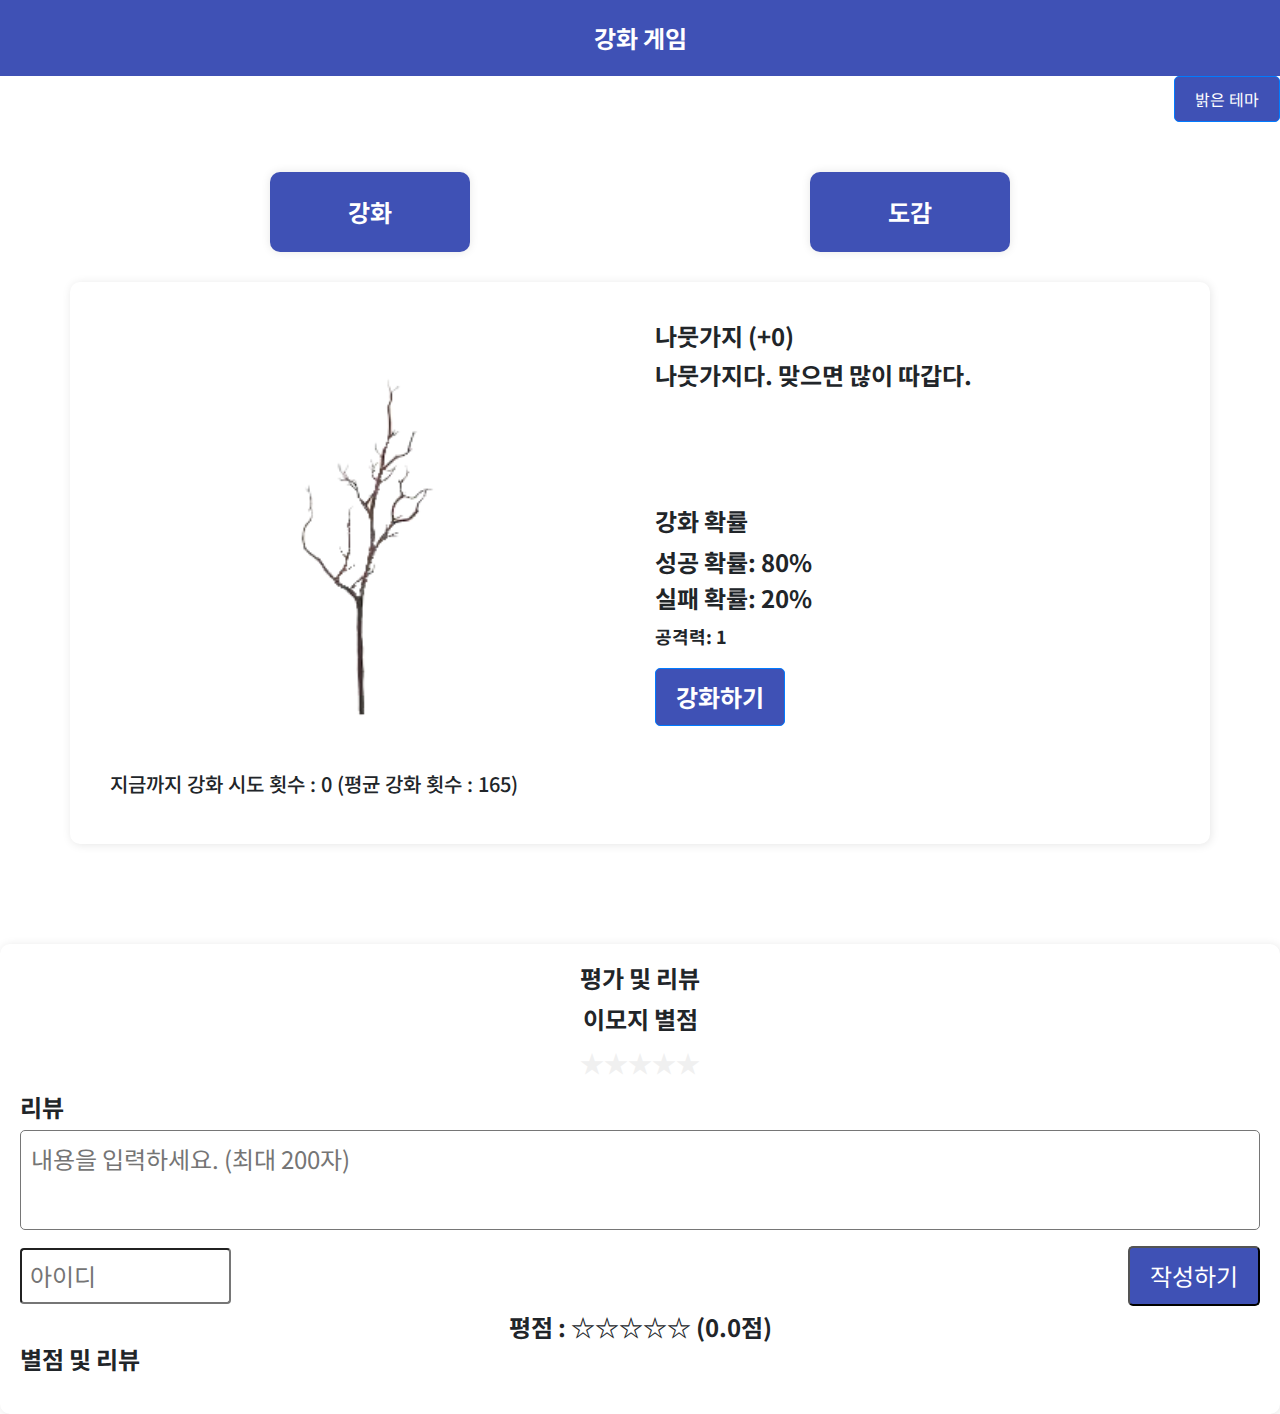
==== commit f340e5fc: "Reapply "Merge branch 'main' of https://github.com/bobomarubobo/gagobobo"" ====
--- a/최종.html
+++ b/최종.html
@@ -47,7 +47,7 @@
     <div class="container" id="container" style="display: block;">
         <div class="row">
             <div class="col-md-6">
-                <img src="sword.jpg" alt="강화 아이템" class="item-image" id="itemImage">
+                <img src="sword.png" alt="강화 아이템" class="item-image" id="itemImage">
             </div>
             <div class="col-md-6">
                 <div class="item-container">
@@ -78,7 +78,7 @@
     <div id="clubEnhancePage" class="container" style="display: none;">
         <div class="row">
             <div class="col-md-6">
-                <img src="club.jpg" alt="몽둥이 강화 아이템" class="item-image" id="clubItemImage">
+                <img src="club.png" alt="몽둥이 강화 아이템" class="item-image" id="clubItemImage">
             </div>
             <div class="col-md-6">
                 <h1 class="item-title" id="clubItemName">몽둥이<span id="clubEnhanceLevel">&nbsp;(+0)</span></h1>
@@ -107,35 +107,32 @@
         <h1>도감 페이지</h1>
         <div class="dex-container">
             <div class="dex-item active" id="dexItem1" onclick="showDexDetails('item1')">
-                <img src="sword.jpg" alt="나뭇가지">
+                <img src="sword.png" alt="나뭇가지">
                 <h3>나뭇가지</h3>
             </div>
             <div class="dex-item" id="dexItem2" onclick="showDexDetails('item2')">
-                <img src="gun.jpg" alt="몽둥이">
+                <img src="gun.png" alt="몽둥이">
                 <h3>몽둥이</h3>
             </div>
             <div class="dex-item" id="dexItem3" onclick="showDexDetails('item3')">
-                <img src="rocket.jpg" alt="목검">
+                <img src="rocket.png" alt="목검">
                 <h3>목검</h3>
             </div>
             <div class="dex-item" id="dexItem4" onclick="showDexDetails('item4')">
-                <img src="nuclear.jpg" alt="검">
+                <img src="nuclear.png" alt="검">
                 <h3>검</h3>
             </div>
         </div>
         <div id="item1" class="dex-details">
             <h2>나뭇가지</h2>
-            <img src="image1.png" alt="검">
             <p>나뭇가지다. 맞으면 많이 따갑다.</p>
         </div>
         <div id="item2" class="dex-details">
             <h2>각목</h2>
-            <img src="image2.png" alt="총">
             <p>강린이 때리기에 너무 적합한 도구.</p>
         </div>
         <div id="item3" class="dex-details">
             <h2>목검</h2>
-            <img src="image3.png" alt="로켓">
             <p>검도 해 본 사람은 한 번쯤 휘둘러 본 목검. 잘못 맞으면 죽을 수도 있을 것 같다.</p>
         </div>
         <div id="item4" class="dex-details">
@@ -303,16 +300,16 @@
 
             attemptsCount++; // 강화 시도 횟수 증가
             attemptsCountElement.textContent = attemptsCount; // 강화 시도 횟수 표시 업데이트
-            if (document.getElementById("itemImage").src.includes("sword.jpg")) {
+            if (document.getElementById("itemImage").src.includes("sword.pn")) {
                 baseAttackPower = 1;
                 attackIncrement = 1;
-            } else if (document.getElementById("itemImage").src.includes("gun.jpg")) {
+            } else if (document.getElementById("itemImage").src.includes("gun.pn")) {
                 baseAttackPower = 30;
                 attackIncrement = 2;
-            } else if (document.getElementById("itemImage").src.includes("rocket.jpg")) {
+            } else if (document.getElementById("itemImage").src.includes("rocket.pn")) {
                 baseAttackPower = 80;
                 attackIncrement = 5;
-            } else if (document.getElementById("itemImage").src.includes("nuclear.jpg")) {
+            } else if (document.getElementById("itemImage").src.includes("nuclear.pn")) {
                 baseAttackPower = 200;
                 attackIncrement = 10;
             }
@@ -333,8 +330,8 @@
                     attackPowerElement.textContent = "공격력: " + baseAttackPower + " (+" + (enhanceLevel * attackIncrement) + ")";
                 }
             } else {
-                if (document.getElementById("itemImage").src.includes("sword.jpg")) { // 나뭇가지가 +5로 강화됐을 때 각목으로 바뀌어서 강화 단계를 다시 초기화
-                    document.getElementById("itemImage").src = "gun.jpg";
+                if (document.getElementById("itemImage").src.includes("sword.png")) { // 나뭇가지가 +5로 강화됐을 때 각목으로 바뀌어서 강화 단계를 다시 초기화
+                    document.getElementById("itemImage").src = "gun.png";
                     document.getElementById("itemName").innerHTML = "각목 <span id='enhanceLevel'>(+0)</span>";
                     successRate = 0.7; // 성공 확률 변경
                     failureRate = 0.3; // 실패 확률 변경
@@ -345,9 +342,9 @@
                     enableDexItem('dexItem2'); // 총 아이템 활성화
                     itemDescriptionElement.textContent = "강린이 때리기에 너무 적합한 도구."; // 아이템 설명 업데이트
                     attackPowerElement.textContent = "공격력: 30 (+" + (enhanceLevel * attackIncrement) + ")"; // 공격력 초기화
-                } else if (document.getElementById("itemImage").src.includes("gun.jpg")) {
+                } else if (document.getElementById("itemImage").src.includes("gun.png")) {
                     // 각목이 +5로 강화됐을 때 목검으로 바뀌어서 강화 단계를 다시 초기화
-                    document.getElementById("itemImage").src = "rocket.jpg";
+                    document.getElementById("itemImage").src = "rocket.png";
                     document.getElementById("itemName").innerHTML = "목검 <span id='enhanceLevel'>(+0)</span>";
                     successRate = 0.6; // 성공 확률 변경
                     failureRate = 0.4; // 실패 확률 변경
@@ -358,8 +355,8 @@
                     enableDexItem('dexItem3'); // 로켓 아이템 활성화
                     itemDescriptionElement.textContent = "검도 해 본 사람은 한 번쯤 휘둘러 본 목검. 잘못 맞으면 죽을 수도 있을 것 같다."; // 아이템 설명 업데이트
                     attackPowerElement.textContent = "공격력: 80 (+" + (enhanceLevel * attackIncrement) + ")"; // 공격력 초기화
-                } else if (document.getElementById("itemImage").src.includes("rocket.jpg")) { // 목검이 +5로 강화됐을 때 검으로 바뀌어서 강화 단계를 다시 초기화
-                    document.getElementById("itemImage").src = "nuclear.jpg";
+                } else if (document.getElementById("itemImage").src.includes("rocket.png")) { // 목검이 +5로 강화됐을 때 검으로 바뀌어서 강화 단계를 다시 초기화
+                    document.getElementById("itemImage").src = "nuclear.png";
                     document.getElementById("itemName").innerHTML = "검 <span id='enhanceLevel'>(+0)</span>";
                     successRate = 0.5; // 성공 확률 변경
                     failureRate = 0.5; // 실패 확률 변경
@@ -370,8 +367,8 @@
                     enableDexItem('dexItem4'); // 핵 아이템 활성화
                     itemDescriptionElement.textContent = "한 없이 예리해 무엇이든 베어버릴 수 있는 검. 무게가 상당해 실력자가 아니면 들어올리기조차 버거워 보인다."; // 아이템 설명 업데이트
                     attackPowerElement.textContent = "공격력: 200 (+" + (enhanceLevel * attackIncrement) + ")"; // 공격력 초기화
-                } else if (document.getElementById("itemImage").src.includes("nuclear.jpg")) { // 핵=검이 +5로 강화됐을 때 강화하기 버튼 비활성화 및 텍스트 변경
-                    document.getElementById("itemImage").src = "balloon.jpg";
+                } else if (document.getElementById("itemImage").src.includes("nuclear.png")) { // 핵=검이 +5로 강화됐을 때 강화하기 버튼 비활성화 및 텍스트 변경
+                    document.getElementById("itemImage").src = "balloon.png";
                     document.getElementById("itemName").innerHTML = "";
                     enhanceButton.disabled = true;
                     successCountElement.innerHTML = "<span class='success-text'>&nbsp;축하합니다!</span>";
--- a/style.css
+++ b/style.css
@@ -137,8 +137,8 @@
 /* 아이템 이미지 컨테이너 스타일 */
 .item-image-container {
     position: relative;
-    width: 30%;
-    padding-top: 30%;
+    width: 35%; /* 너비를 약간 더 넓힘 */
+    padding-top: 35%; /* 비율을 유지하면서 높이도 조정 */
     overflow: hidden;
     border-radius: 10px;
     background-color: rgb(249, 249, 249);
@@ -147,8 +147,8 @@
 }
 
 .item-image {
-    width: 300px;
-    height: 400px;
+    width: 350px; /* 너비를 더 넓힘 */
+    height: 450px; /* 높이를 더 넓힘 */
     object-fit: contain;
     margin: 0 auto;
     display: block;
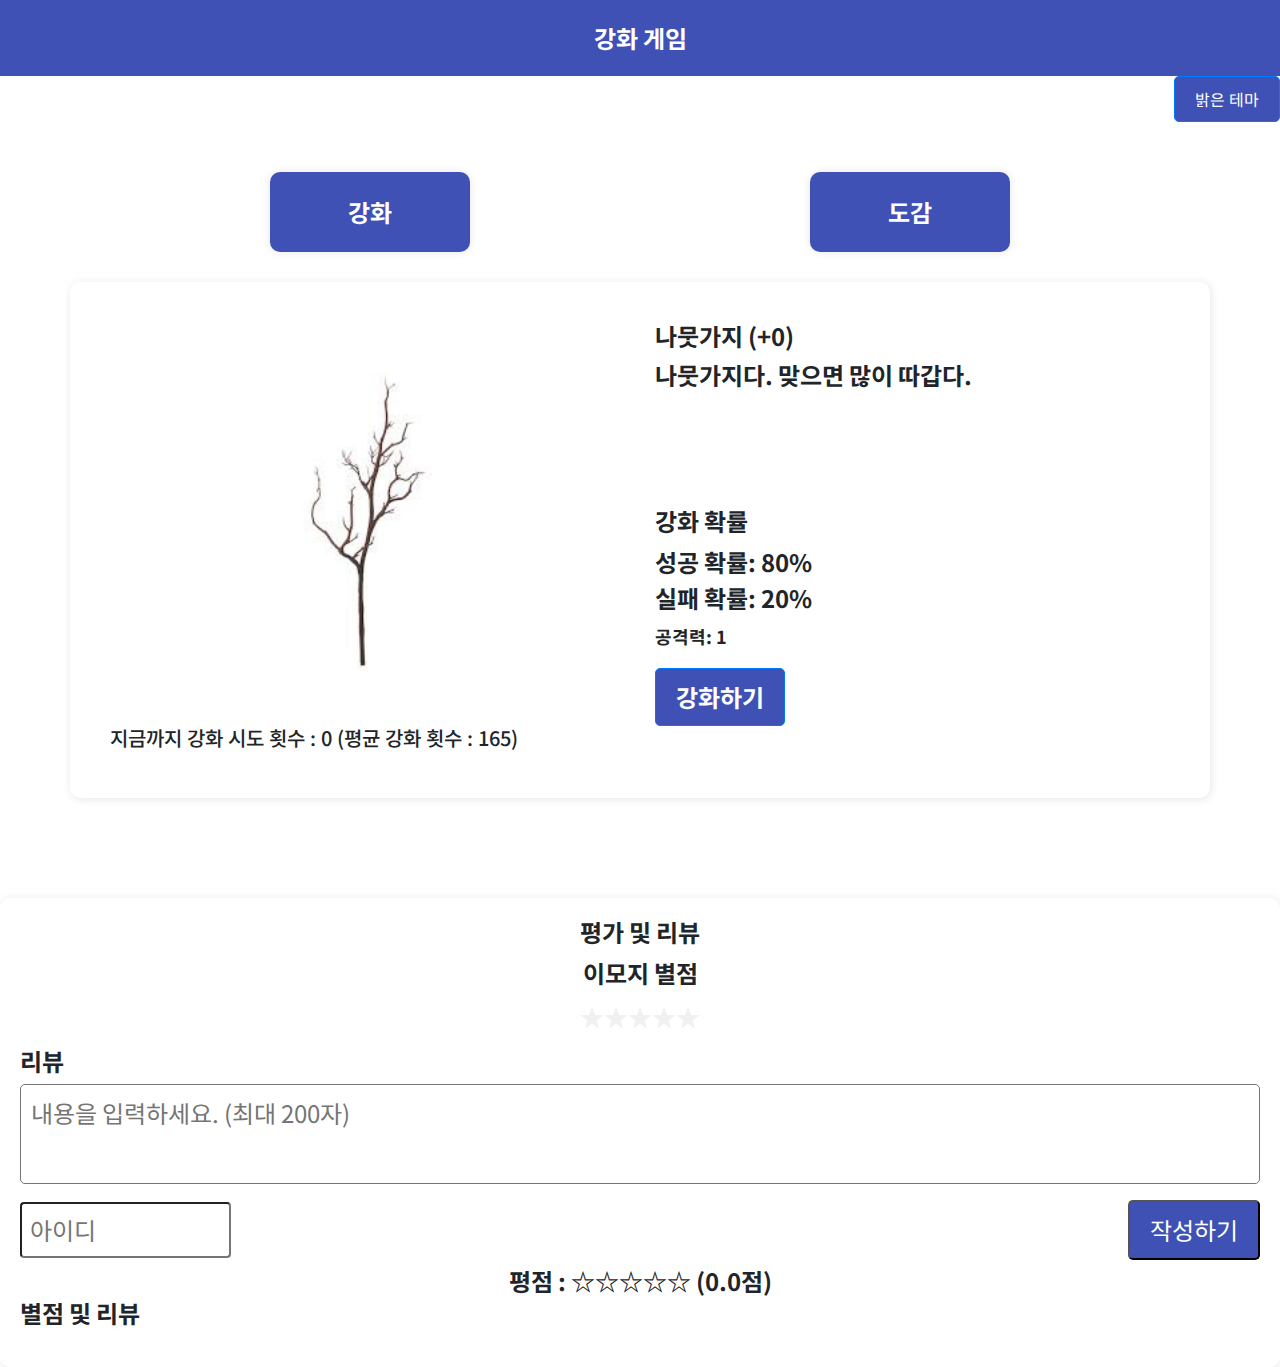
==== commit 782996e3: "Revert "Merge branch 'main' of https://github.com/bobomarubobo/gagobobo"" ====
--- a/최종.html
+++ b/최종.html
@@ -47,7 +47,7 @@
     <div class="container" id="container" style="display: block;">
         <div class="row">
             <div class="col-md-6">
-                <img src="sword.png" alt="강화 아이템" class="item-image" id="itemImage">
+                <img src="sword.jpg" alt="강화 아이템" class="item-image" id="itemImage">
             </div>
             <div class="col-md-6">
                 <div class="item-container">
@@ -78,7 +78,7 @@
     <div id="clubEnhancePage" class="container" style="display: none;">
         <div class="row">
             <div class="col-md-6">
-                <img src="club.png" alt="몽둥이 강화 아이템" class="item-image" id="clubItemImage">
+                <img src="club.jpg" alt="몽둥이 강화 아이템" class="item-image" id="clubItemImage">
             </div>
             <div class="col-md-6">
                 <h1 class="item-title" id="clubItemName">몽둥이<span id="clubEnhanceLevel">&nbsp;(+0)</span></h1>
@@ -107,32 +107,35 @@
         <h1>도감 페이지</h1>
         <div class="dex-container">
             <div class="dex-item active" id="dexItem1" onclick="showDexDetails('item1')">
-                <img src="sword.png" alt="나뭇가지">
+                <img src="sword.jpg" alt="나뭇가지">
                 <h3>나뭇가지</h3>
             </div>
             <div class="dex-item" id="dexItem2" onclick="showDexDetails('item2')">
-                <img src="gun.png" alt="몽둥이">
+                <img src="gun.jpg" alt="몽둥이">
                 <h3>몽둥이</h3>
             </div>
             <div class="dex-item" id="dexItem3" onclick="showDexDetails('item3')">
-                <img src="rocket.png" alt="목검">
+                <img src="rocket.jpg" alt="목검">
                 <h3>목검</h3>
             </div>
             <div class="dex-item" id="dexItem4" onclick="showDexDetails('item4')">
-                <img src="nuclear.png" alt="검">
+                <img src="nuclear.jpg" alt="검">
                 <h3>검</h3>
             </div>
         </div>
         <div id="item1" class="dex-details">
             <h2>나뭇가지</h2>
+            <img src="image1.png" alt="검">
             <p>나뭇가지다. 맞으면 많이 따갑다.</p>
         </div>
         <div id="item2" class="dex-details">
             <h2>각목</h2>
+            <img src="image2.png" alt="총">
             <p>강린이 때리기에 너무 적합한 도구.</p>
         </div>
         <div id="item3" class="dex-details">
             <h2>목검</h2>
+            <img src="image3.png" alt="로켓">
             <p>검도 해 본 사람은 한 번쯤 휘둘러 본 목검. 잘못 맞으면 죽을 수도 있을 것 같다.</p>
         </div>
         <div id="item4" class="dex-details">
@@ -300,16 +303,16 @@
 
             attemptsCount++; // 강화 시도 횟수 증가
             attemptsCountElement.textContent = attemptsCount; // 강화 시도 횟수 표시 업데이트
-            if (document.getElementById("itemImage").src.includes("sword.pn")) {
+            if (document.getElementById("itemImage").src.includes("sword.jpg")) {
                 baseAttackPower = 1;
                 attackIncrement = 1;
-            } else if (document.getElementById("itemImage").src.includes("gun.pn")) {
+            } else if (document.getElementById("itemImage").src.includes("gun.jpg")) {
                 baseAttackPower = 30;
                 attackIncrement = 2;
-            } else if (document.getElementById("itemImage").src.includes("rocket.pn")) {
+            } else if (document.getElementById("itemImage").src.includes("rocket.jpg")) {
                 baseAttackPower = 80;
                 attackIncrement = 5;
-            } else if (document.getElementById("itemImage").src.includes("nuclear.pn")) {
+            } else if (document.getElementById("itemImage").src.includes("nuclear.jpg")) {
                 baseAttackPower = 200;
                 attackIncrement = 10;
             }
@@ -330,8 +333,8 @@
                     attackPowerElement.textContent = "공격력: " + baseAttackPower + " (+" + (enhanceLevel * attackIncrement) + ")";
                 }
             } else {
-                if (document.getElementById("itemImage").src.includes("sword.png")) { // 나뭇가지가 +5로 강화됐을 때 각목으로 바뀌어서 강화 단계를 다시 초기화
-                    document.getElementById("itemImage").src = "gun.png";
+                if (document.getElementById("itemImage").src.includes("sword.jpg")) { // 나뭇가지가 +5로 강화됐을 때 각목으로 바뀌어서 강화 단계를 다시 초기화
+                    document.getElementById("itemImage").src = "gun.jpg";
                     document.getElementById("itemName").innerHTML = "각목 <span id='enhanceLevel'>(+0)</span>";
                     successRate = 0.7; // 성공 확률 변경
                     failureRate = 0.3; // 실패 확률 변경
@@ -342,9 +345,9 @@
                     enableDexItem('dexItem2'); // 총 아이템 활성화
                     itemDescriptionElement.textContent = "강린이 때리기에 너무 적합한 도구."; // 아이템 설명 업데이트
                     attackPowerElement.textContent = "공격력: 30 (+" + (enhanceLevel * attackIncrement) + ")"; // 공격력 초기화
-                } else if (document.getElementById("itemImage").src.includes("gun.png")) {
+                } else if (document.getElementById("itemImage").src.includes("gun.jpg")) {
                     // 각목이 +5로 강화됐을 때 목검으로 바뀌어서 강화 단계를 다시 초기화
-                    document.getElementById("itemImage").src = "rocket.png";
+                    document.getElementById("itemImage").src = "rocket.jpg";
                     document.getElementById("itemName").innerHTML = "목검 <span id='enhanceLevel'>(+0)</span>";
                     successRate = 0.6; // 성공 확률 변경
                     failureRate = 0.4; // 실패 확률 변경
@@ -355,8 +358,8 @@
                     enableDexItem('dexItem3'); // 로켓 아이템 활성화
                     itemDescriptionElement.textContent = "검도 해 본 사람은 한 번쯤 휘둘러 본 목검. 잘못 맞으면 죽을 수도 있을 것 같다."; // 아이템 설명 업데이트
                     attackPowerElement.textContent = "공격력: 80 (+" + (enhanceLevel * attackIncrement) + ")"; // 공격력 초기화
-                } else if (document.getElementById("itemImage").src.includes("rocket.png")) { // 목검이 +5로 강화됐을 때 검으로 바뀌어서 강화 단계를 다시 초기화
-                    document.getElementById("itemImage").src = "nuclear.png";
+                } else if (document.getElementById("itemImage").src.includes("rocket.jpg")) { // 목검이 +5로 강화됐을 때 검으로 바뀌어서 강화 단계를 다시 초기화
+                    document.getElementById("itemImage").src = "nuclear.jpg";
                     document.getElementById("itemName").innerHTML = "검 <span id='enhanceLevel'>(+0)</span>";
                     successRate = 0.5; // 성공 확률 변경
                     failureRate = 0.5; // 실패 확률 변경
@@ -367,8 +370,8 @@
                     enableDexItem('dexItem4'); // 핵 아이템 활성화
                     itemDescriptionElement.textContent = "한 없이 예리해 무엇이든 베어버릴 수 있는 검. 무게가 상당해 실력자가 아니면 들어올리기조차 버거워 보인다."; // 아이템 설명 업데이트
                     attackPowerElement.textContent = "공격력: 200 (+" + (enhanceLevel * attackIncrement) + ")"; // 공격력 초기화
-                } else if (document.getElementById("itemImage").src.includes("nuclear.png")) { // 핵=검이 +5로 강화됐을 때 강화하기 버튼 비활성화 및 텍스트 변경
-                    document.getElementById("itemImage").src = "balloon.png";
+                } else if (document.getElementById("itemImage").src.includes("nuclear.jpg")) { // 핵=검이 +5로 강화됐을 때 강화하기 버튼 비활성화 및 텍스트 변경
+                    document.getElementById("itemImage").src = "balloon.jpg";
                     document.getElementById("itemName").innerHTML = "";
                     enhanceButton.disabled = true;
                     successCountElement.innerHTML = "<span class='success-text'>&nbsp;축하합니다!</span>";
--- a/style.css
+++ b/style.css
@@ -137,8 +137,8 @@
 /* 아이템 이미지 컨테이너 스타일 */
 .item-image-container {
     position: relative;
-    width: 35%; /* 너비를 약간 더 넓힘 */
-    padding-top: 35%; /* 비율을 유지하면서 높이도 조정 */
+    width: 30%;
+    padding-top: 30%;
     overflow: hidden;
     border-radius: 10px;
     background-color: rgb(249, 249, 249);
@@ -147,8 +147,8 @@
 }
 
 .item-image {
-    width: 350px; /* 너비를 더 넓힘 */
-    height: 450px; /* 높이를 더 넓힘 */
+    width: 300px;
+    height: 400px;
     object-fit: contain;
     margin: 0 auto;
     display: block;
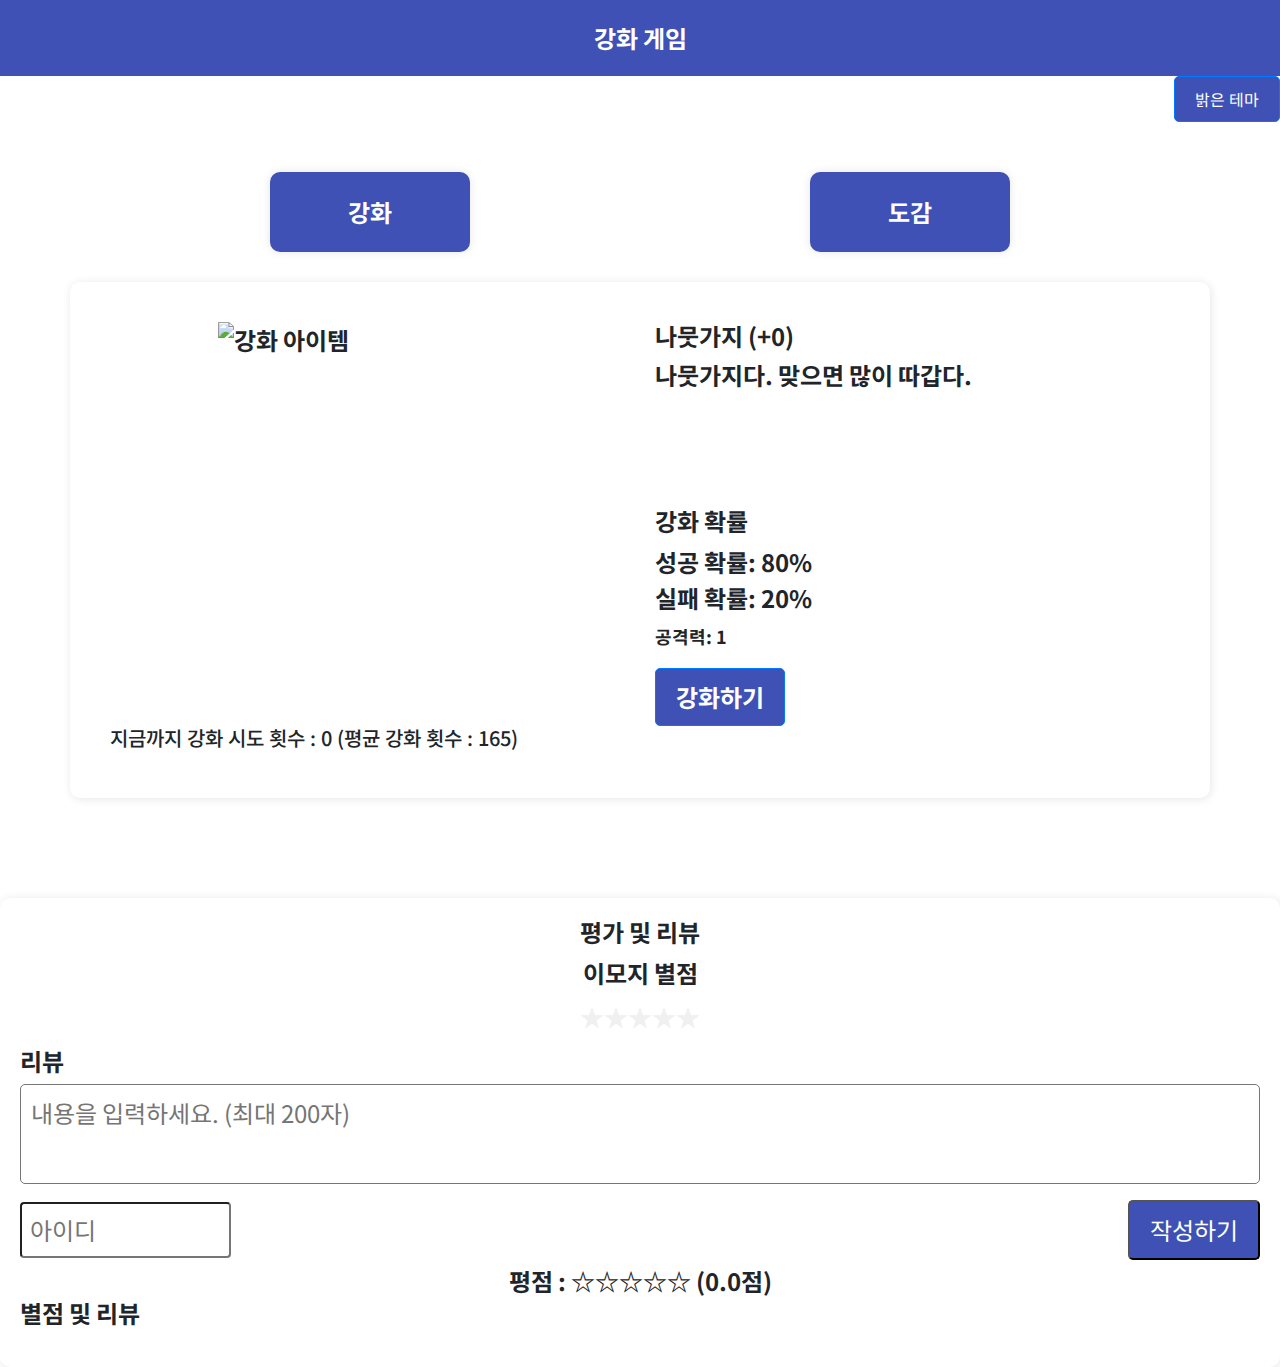
==== commit c1840f93: "Update 최종.html" ====
--- a/최종.html
+++ b/최종.html
@@ -47,7 +47,7 @@
     <div class="container" id="container" style="display: block;">
         <div class="row">
             <div class="col-md-6">
-                <img src="sword.jpg" alt="강화 아이템" class="item-image" id="itemImage">
+                <img src="sword.png" alt="강화 아이템" class="item-image" id="itemImage">
             </div>
             <div class="col-md-6">
                 <div class="item-container">
@@ -78,7 +78,7 @@
     <div id="clubEnhancePage" class="container" style="display: none;">
         <div class="row">
             <div class="col-md-6">
-                <img src="club.jpg" alt="몽둥이 강화 아이템" class="item-image" id="clubItemImage">
+                <img src="club.png" alt="몽둥이 강화 아이템" class="item-image" id="clubItemImage">
             </div>
             <div class="col-md-6">
                 <h1 class="item-title" id="clubItemName">몽둥이<span id="clubEnhanceLevel">&nbsp;(+0)</span></h1>
@@ -107,19 +107,19 @@
         <h1>도감 페이지</h1>
         <div class="dex-container">
             <div class="dex-item active" id="dexItem1" onclick="showDexDetails('item1')">
-                <img src="sword.jpg" alt="나뭇가지">
+                <img src="sword.png" alt="나뭇가지">
                 <h3>나뭇가지</h3>
             </div>
             <div class="dex-item" id="dexItem2" onclick="showDexDetails('item2')">
-                <img src="gun.jpg" alt="몽둥이">
+                <img src="gun.png" alt="몽둥이">
                 <h3>몽둥이</h3>
             </div>
             <div class="dex-item" id="dexItem3" onclick="showDexDetails('item3')">
-                <img src="rocket.jpg" alt="목검">
+                <img src="rocket.png" alt="목검">
                 <h3>목검</h3>
             </div>
             <div class="dex-item" id="dexItem4" onclick="showDexDetails('item4')">
-                <img src="nuclear.jpg" alt="검">
+                <img src="nuclear.png" alt="검">
                 <h3>검</h3>
             </div>
         </div>
@@ -303,16 +303,16 @@
 
             attemptsCount++; // 강화 시도 횟수 증가
             attemptsCountElement.textContent = attemptsCount; // 강화 시도 횟수 표시 업데이트
-            if (document.getElementById("itemImage").src.includes("sword.jpg")) {
+            if (document.getElementById("itemImage").src.includes("sword.pn")) {
                 baseAttackPower = 1;
                 attackIncrement = 1;
-            } else if (document.getElementById("itemImage").src.includes("gun.jpg")) {
+            } else if (document.getElementById("itemImage").src.includes("gun.pn")) {
                 baseAttackPower = 30;
                 attackIncrement = 2;
-            } else if (document.getElementById("itemImage").src.includes("rocket.jpg")) {
+            } else if (document.getElementById("itemImage").src.includes("rocket.pn")) {
                 baseAttackPower = 80;
                 attackIncrement = 5;
-            } else if (document.getElementById("itemImage").src.includes("nuclear.jpg")) {
+            } else if (document.getElementById("itemImage").src.includes("nuclear.pn")) {
                 baseAttackPower = 200;
                 attackIncrement = 10;
             }
@@ -333,8 +333,8 @@
                     attackPowerElement.textContent = "공격력: " + baseAttackPower + " (+" + (enhanceLevel * attackIncrement) + ")";
                 }
             } else {
-                if (document.getElementById("itemImage").src.includes("sword.jpg")) { // 나뭇가지가 +5로 강화됐을 때 각목으로 바뀌어서 강화 단계를 다시 초기화
-                    document.getElementById("itemImage").src = "gun.jpg";
+                if (document.getElementById("itemImage").src.includes("sword.png")) { // 나뭇가지가 +5로 강화됐을 때 각목으로 바뀌어서 강화 단계를 다시 초기화
+                    document.getElementById("itemImage").src = "gun.png";
                     document.getElementById("itemName").innerHTML = "각목 <span id='enhanceLevel'>(+0)</span>";
                     successRate = 0.7; // 성공 확률 변경
                     failureRate = 0.3; // 실패 확률 변경
@@ -345,9 +345,9 @@
                     enableDexItem('dexItem2'); // 총 아이템 활성화
                     itemDescriptionElement.textContent = "강린이 때리기에 너무 적합한 도구."; // 아이템 설명 업데이트
                     attackPowerElement.textContent = "공격력: 30 (+" + (enhanceLevel * attackIncrement) + ")"; // 공격력 초기화
-                } else if (document.getElementById("itemImage").src.includes("gun.jpg")) {
+                } else if (document.getElementById("itemImage").src.includes("gun.png")) {
                     // 각목이 +5로 강화됐을 때 목검으로 바뀌어서 강화 단계를 다시 초기화
-                    document.getElementById("itemImage").src = "rocket.jpg";
+                    document.getElementById("itemImage").src = "rocket.png";
                     document.getElementById("itemName").innerHTML = "목검 <span id='enhanceLevel'>(+0)</span>";
                     successRate = 0.6; // 성공 확률 변경
                     failureRate = 0.4; // 실패 확률 변경
@@ -358,8 +358,8 @@
                     enableDexItem('dexItem3'); // 로켓 아이템 활성화
                     itemDescriptionElement.textContent = "검도 해 본 사람은 한 번쯤 휘둘러 본 목검. 잘못 맞으면 죽을 수도 있을 것 같다."; // 아이템 설명 업데이트
                     attackPowerElement.textContent = "공격력: 80 (+" + (enhanceLevel * attackIncrement) + ")"; // 공격력 초기화
-                } else if (document.getElementById("itemImage").src.includes("rocket.jpg")) { // 목검이 +5로 강화됐을 때 검으로 바뀌어서 강화 단계를 다시 초기화
-                    document.getElementById("itemImage").src = "nuclear.jpg";
+                } else if (document.getElementById("itemImage").src.includes("rocket.png")) { // 목검이 +5로 강화됐을 때 검으로 바뀌어서 강화 단계를 다시 초기화
+                    document.getElementById("itemImage").src = "nuclear.png";
                     document.getElementById("itemName").innerHTML = "검 <span id='enhanceLevel'>(+0)</span>";
                     successRate = 0.5; // 성공 확률 변경
                     failureRate = 0.5; // 실패 확률 변경
@@ -370,8 +370,8 @@
                     enableDexItem('dexItem4'); // 핵 아이템 활성화
                     itemDescriptionElement.textContent = "한 없이 예리해 무엇이든 베어버릴 수 있는 검. 무게가 상당해 실력자가 아니면 들어올리기조차 버거워 보인다."; // 아이템 설명 업데이트
                     attackPowerElement.textContent = "공격력: 200 (+" + (enhanceLevel * attackIncrement) + ")"; // 공격력 초기화
-                } else if (document.getElementById("itemImage").src.includes("nuclear.jpg")) { // 핵=검이 +5로 강화됐을 때 강화하기 버튼 비활성화 및 텍스트 변경
-                    document.getElementById("itemImage").src = "balloon.jpg";
+                } else if (document.getElementById("itemImage").src.includes("nuclear.png")) { // 핵=검이 +5로 강화됐을 때 강화하기 버튼 비활성화 및 텍스트 변경
+                    document.getElementById("itemImage").src = "balloon.png";
                     document.getElementById("itemName").innerHTML = "";
                     enhanceButton.disabled = true;
                     successCountElement.innerHTML = "<span class='success-text'>&nbsp;축하합니다!</span>";
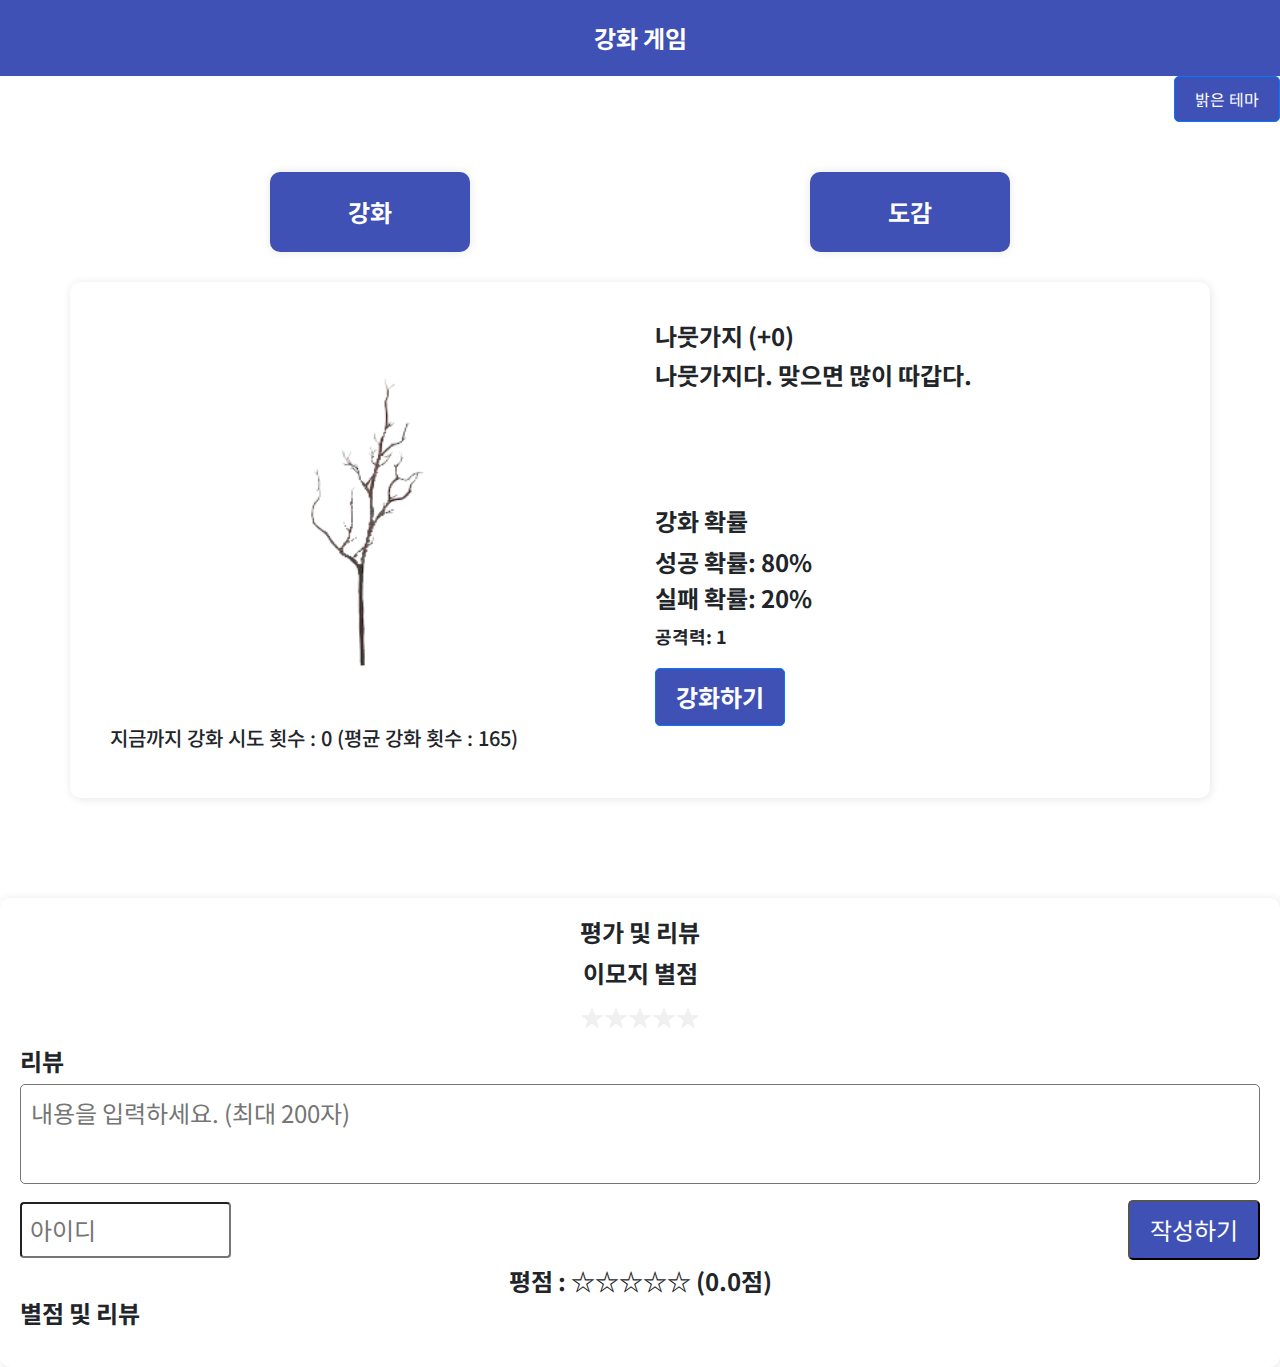
==== commit e5918e63: "Update 최종.html" ====
--- a/최종.html
+++ b/최종.html
@@ -125,22 +125,18 @@
         </div>
         <div id="item1" class="dex-details">
             <h2>나뭇가지</h2>
-            <img src="image1.png" alt="검">
             <p>나뭇가지다. 맞으면 많이 따갑다.</p>
         </div>
         <div id="item2" class="dex-details">
             <h2>각목</h2>
-            <img src="image2.png" alt="총">
             <p>강린이 때리기에 너무 적합한 도구.</p>
         </div>
         <div id="item3" class="dex-details">
             <h2>목검</h2>
-            <img src="image3.png" alt="로켓">
             <p>검도 해 본 사람은 한 번쯤 휘둘러 본 목검. 잘못 맞으면 죽을 수도 있을 것 같다.</p>
         </div>
         <div id="item4" class="dex-details">
             <h2>검</h2>
-            <img src="image4.png" alt="핵">
             <p>한 없이 예리해 무엇이든 베어버릴 수 있는 검. 무게가 상당해 실력자가 아니면 들어올리기조차 버거워 보인다.</p>
         </div>
     </div>
